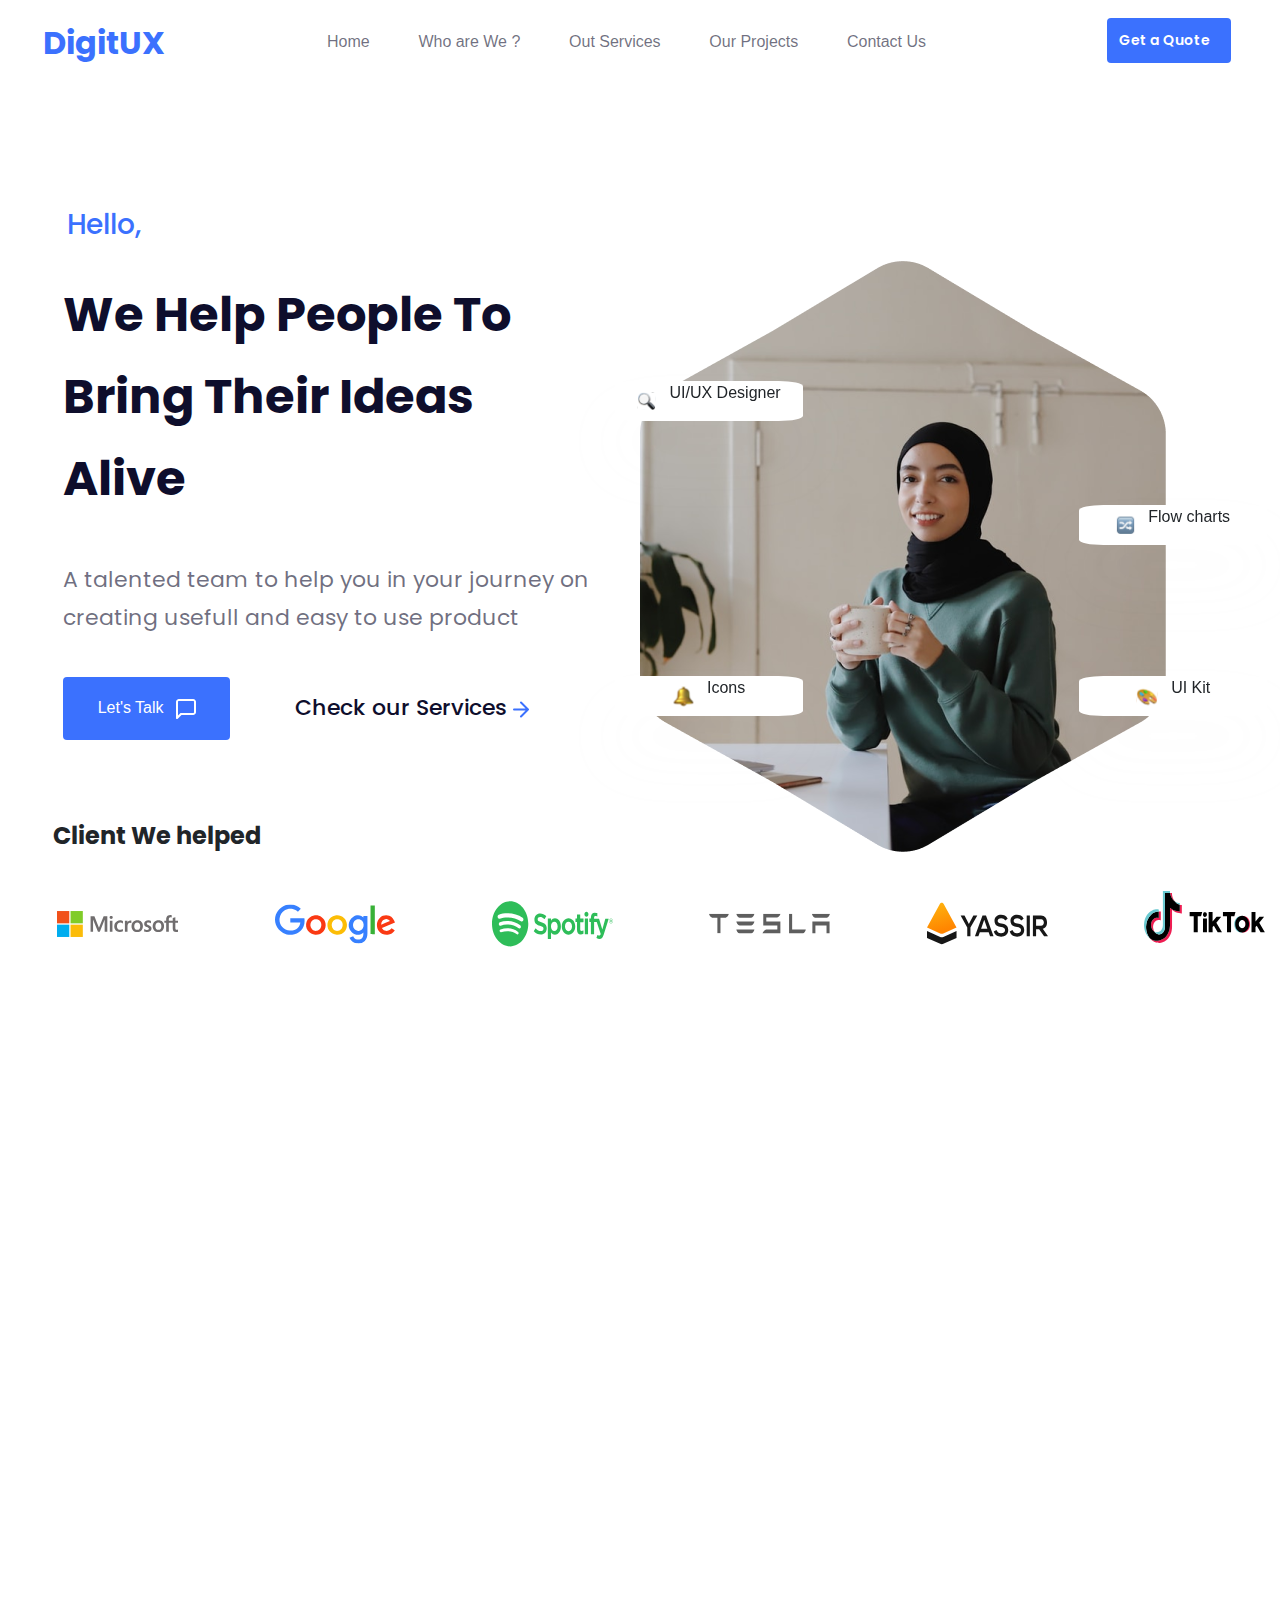
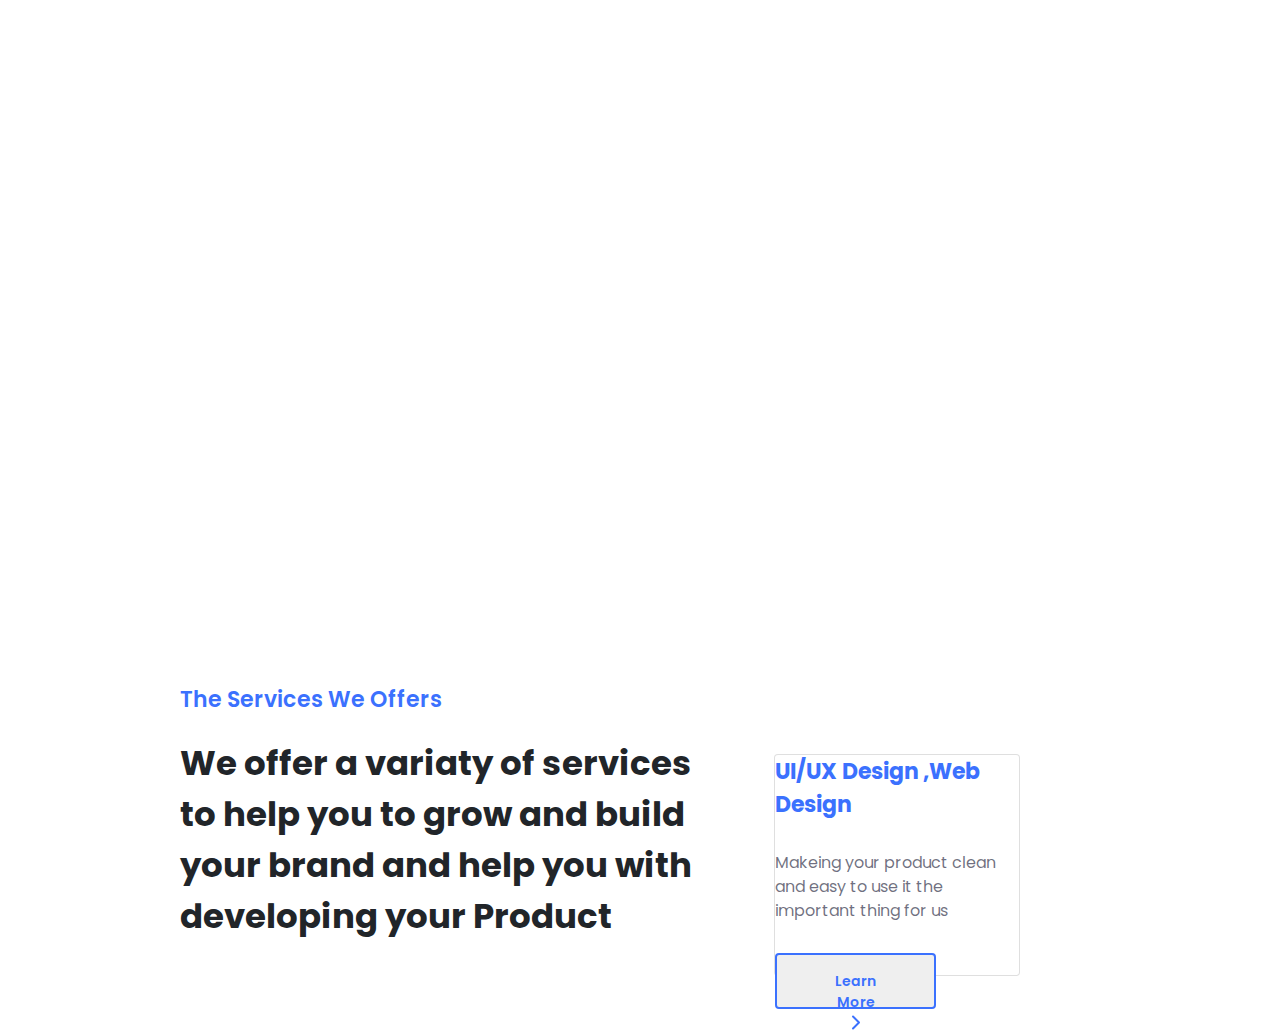
==== index.html @ a0897f14 "resposive" ====
<!DOCTYPE html>
<html lang="en">
<head>
    <meta charset="UTF-8">
    <meta http-equiv="X-UA-Compatible" content="IE=edge">
    <meta name="viewport" content="width=device-width, initial-scale=1.0">
    <title>Document</title>
    <link rel="preconnect" href="https://fonts.googleapis.com">
    <link rel="preconnect" href="https://fonts.gstatic.com" crossorigin>
    <link rel="preconnect" href="https://fonts.googleapis.com">
    <link rel="preconnect" href="https://fonts.gstatic.com" crossorigin>
    <link href="https://fonts.googleapis.com/css2?family=Poppins:ital,wght@0,100;0,300;0,400;1,400&display=swap" rel="stylesheet">
    <link rel="stylesheet" href="css/style.css"> 
    <link rel="stylesheet" href="https://cdn.jsdelivr.net/npm/bootstrap@4.3.1/dist/css/bootstrap.min.css" integrity="sha384-ggOyR0iXCbMQv3Xipma34MD+dH/1fQ784/j6cY/iJTQUOhcWr7x9JvoRxT2MZw1T" crossorigin="anonymous">
</head>
<body>
    <div class="container-fluid">
        <!-- Navigation -->
        <div class="navbar">
                <a class="Logo" href="index.html">DigitUX</a> 
                <ul class="nav-list " >
                            <li class="item"><a href="#">Home</a> </li>
                            <li class="item"><a href="#">Who are We ?</a></li>
                            <li class="item"><a href="#">Out Services</a></li>
                            <li class="item"><a href="#">Our Projects</a></li>
                            <li class="item"><a href="#">Contact Us</a></li>
                </ul>
                <button class="X-button">Get a Quote</button>
        </div>
            <!-- End Of Navigation -->
        <div class="hero ">
                <!-- <div class="group1">
                    
                </div> -->
                <div class="hello"><h3 >Hello,</h3> </div>
                
                <p class="wehelp">We Help People To<br> Bring Their Ideas<br> Alive </p>
                <p class="atalented">A talented team to help you in your journey on<br> creating usefull and easy to use product</p>
                 <div class="group1">
                <button class="X-button2">Let's Talk <img class="vector" src="images/Vector.png"></button>
  
                 <h3 >Check our Services <img class="vector2" src="images/Vector (1).svg"></h3>

                    </div>
               
                <div class="group2">
                    <img class="unsplash" src="images/unsplash_BWMxkGvbd_Y.png">
                    <div class="box1">
                      <img src="images/Vector1.svg"><p>UI/UX Designer</p>  
                    </div>
                    <div class="box2">
                        <img src="images/Vector2.svg"><p>Flow charts</p>  
                      </div>
                      <div class="box3">
                        <img src="images/Vector3.svg"><p>UI Kit</p>  
                      </div>
                      <div class="box4">
                        <img src="images/Vector4.svg"><p>Icons</p>  
                      </div>
                    <!-- <img class="star1" src="images/Star 1.png"> -->
                </div>
                    
        </div>
        <!-- end of hero -->

        <!-- Client section -->
        <div class="client">
            <p >Client We helped</p>
            <div class="group212">
                <img class="clientitems" src="images/microsoft 1.svg">
                <img class="clientitems" src="images/google-2015 1.svg">

                <img class="clientitems" src="images/Vectorspotify.svg">

                <img class="clientitems" src="images/tesla-9 1.svg">

                <img class="clientitems" src="images/Group 3yassir.svg">

                <img class="clientitems" src="images/Group 7Ticktok.svg">
            </div>
        </div>
        <!-- end of hero -->

        <!-- Our services -->
        <div class="ourservices col-xl-10">
            <p class="TheServices">The Services We Offers</p>
            <p class="weoffer">We offer a variaty of services<br> to help you to grow and build<br> your brand and help you with<br> developing your Product</p>
            <div class="card">
                <p class="para1">UI/UX Design ,Web<br> Design</p>
                <p class="para2">Makeing your product clean <br>and easy to use it the <br>important thing for us</p>
                <button><label>Learn More </label><img src="images/feather_chevron-right.svg"></button>
            </div>
        </div>
        <div class="ourteam">
     <!-- Our services -->


        </div>
        <div class="ourworks">


        </div>
        <div class="testmonail">


        </div>
        <div class="footer">

        </div>
    </div>

    <script src="https://code.jquery.com/jquery-3.3.1.slim.min.js" integrity="sha384-q8i/X+965DzO0rT7abK41JStQIAqVgRVzpbzo5smXKp4YfRvH+8abtTE1Pi6jizo" crossorigin="anonymous"></script>
    <script src="https://cdn.jsdelivr.net/npm/popper.js@1.14.7/dist/umd/popper.min.js" integrity="sha384-UO2eT0CpHqdSJQ6hJty5KVphtPhzWj9WO1clHTMGa3JDZwrnQq4sF86dIHNDz0W1" crossorigin="anonymous"></script>
    <script src="https://cdn.jsdelivr.net/npm/bootstrap@4.3.1/dist/js/bootstrap.min.js" integrity="sha384-JjSmVgyd0p3pXB1rRibZUAYoIIy6OrQ6VrjIEaFf/nJGzIxFDsf4x0xIM+B07jRM" crossorigin="anonymous"></script>
    
</body>
</html>
---- css/style.css ----
body
{
    margin: 0;
    padding: 0;
    box-sizing: border-box;
}
.container{

    width: 100%;
    height: 50%;
    background: #FFFFFF;
    font-family: 'Poppins';
}
.navbar{
            width: 100%;
            height: 20%;
            padding-top: 0.063rem;
        }
        .Logo{
            padding-left: 1%;
            padding-top: 0.1em;
            font-family: 'Poppins';
            font-style: normal;
            font-weight: bold;
            font-size: 2em;
            text-decoration: none;
            color: #3B71FE;
        }
        .nav-list{
            display: flex;
            flex-direction: row;
            align-items: flex-start;
            padding-top: 1.1em;
            gap: 6%;
            position: absolute;
            left: 17em;
            right: 7.9em;
            
        }
        .item{
    
            list-style: none;
           
        }
        .item a{
            text-decoration: none;
            color: rgba(14, 14, 44, 0.6);
        }
        .X-button{
           
           margin-right: 1.5%;
           margin-top: .8%;
            margin-bottom: 1%;
            padding: 1%;
            padding-right: 1.7%;
          
            background: #3B71FE;
            border-radius: 4px;
            border: 0px solid;
            


            font-family: 'Poppins';
            font-style: normal;
            font-weight: 600;
            font-size: 14px;
            
            cursor: pointer;

            color: #FFFFFF;

        }
        /* navigation end */
        /* Hero section */
         .hero{
           width: 100%;
           margin-top: 10%;
           padding-left: 1.9%;
       
        } 
            .hello{
                padding-left: 2.3%;
                font-family: 'Poppins';
                font-style: normal;
                font-weight: 700;
                font-size: 1.3%;
                line-height: 171.5%;
                color: #3B71FE;
            }
            
             .wehelp{
                width: 50%;
                padding-top: 2%;
                padding-left: 2%; ;
                font-family: 'Poppins';
                font-style: normal;
                font-weight: 700;
                font-size: 48px;
                line-height: 82px;
                color: #0E0E2C;
            }
            .atalented
            {
                 padding: 2%;
                font-family: 'Poppins';
                font-style: normal;
                font-weight: 400;
                font-size: 22px;
                line-height: 171.5%;
                /* or 38px */
                 color: rgba(14, 14, 44, 0.6);
            } 
            
            
            .group1{
                display: flex;
                justify-content: space-between;
                gap: 3%;
                width: 40%;
            }
            .X-button2{

                /* display: flex;
                flex-direction: row;
                align-items: center; */
                padding: 4% 4% ;
                margin-left: 5%;
                gap: 10px;
                width: 34%;
              

                
                background: #3B71FE;
                border-radius: 4px;
                border-color:  #3B71FE;
                color: #FFFFFF;
                border: 0px solid;
                cursor: pointer;
            }
            .vector{
               padding-left: 6%;  
            }
        
            
            .group1 h3{
                padding-top: 3%;
                font-family: 'Poppins';
                font-style: normal;
                font-weight: 500;
                font-size: 22px;
                line-height: 33px;

                color: #0E0E2C;

            }
            .vector2{
                
               
            }
            .group2{
                position: absolute;
                left: 50%;
                top: 29%;
                right: 1%;
                 

            }
            .box1{
                position: absolute;
                display: flex;
                justify-content: center;
                align-items: center;
                top: 20.3%;
                width: 30%;
                gap: 7%;
                margin-left: -4%;
               
                background: #FFFFFF;
                border-radius: 13%;
                filter: drop-shadow(0px 40px 30px rgba(234, 234, 241, 0.04));
            }
            .box2{
                position: absolute;
                display: flex;
                justify-content: center;
                align-items: center;
                top: 41.3%;
                left: 70%;
                width: 30%;
                gap: 7%;
              
               
                background: #FFFFFF;
                border-radius: 13%;
                filter: drop-shadow(0px 40px 30px rgba(234, 234, 241, 0.04));
            }
            .box3{
                position: absolute;
                display: flex;
                justify-content: center;
                align-items: center;
                top: 70.3%;
                left: 70%;
                width: 30%;
                gap: 7%;
                
               
                background: #FFFFFF;
                border-radius: 13%;
                filter: drop-shadow(0px 40px 30px rgba(234, 234, 241, 0.04));
            }
            .box4{
                position: absolute;
                display: flex;
                justify-content: center;
                align-items: center;
                top: 70.3%;
                width: 30%;
                gap: 7%;
                margin-left: -4%;
               
                background: #FFFFFF;
                border-radius: 13%;
                filter: drop-shadow(0px 40px 30px rgba(234, 234, 241, 0.04));
            }
            
            
            .unsplash{
            
            }
            .star1{
                position: absolute;
                width: 525.79px;
                height: 607.13px;
                left: 735.16px;
                top: 144px;

                /* main */

                background: #3B71FE;
                border-radius: 50px;
            }
        
        
            /* client */
          
            .client{
             
                margin-top: 6%;
                margin-left:3% ;
                font-family: 'Poppins';
                font-style: normal;
                font-weight: 700;
                font-size: 24px;
                line-height: 171.5%;
            }
            .group212{
                padding-top: 1.6%;
                padding-left: .4%;
               
                display: flex;
                gap:6px;
                justify-content: space-between;
            }
            .clientitems{
               width: 10%;
            }
            /* .ourservices{
                position: absolute;
                width: 1110px;
                height: 592px;
                left: 165px;
                top: 1323.51px;
            } */
            .TheServices{
                position: absolute;
                width: 350px;
                height: 38px;
                left: 165px;
                top: 1323.51px;

                font-family: 'Poppins';
                font-style: normal;
                font-weight: 600;
                font-size: 22px;
                line-height: 171.5%;
                color: #3B71FE;
            }
            .weoffer{
                position: absolute;
                width: 540px;
                height: 204px;
                left: 165px;
                top: 1380.51px;

                font-family: 'Poppins';
                font-style: normal;
                font-weight: 700;
                font-size: 34px;
                line-height: 51px;
            }
            .card{
                display: flex;
                flex-direction: column;
                align-items: flex-start;
                padding: 0px;
                gap: 14px;
                position: absolute;
                width: 246px;
                height: 222px;
                left: 744px;
                top: 1396.51px;
            }
            .para1{
                width: 240px;
                height: 66px;

                font-family: 'Poppins';
                font-style: normal;
                font-weight: 700;
                font-size: 22px;
                line-height: 33px;

                color: #3B71FE;
            }
            .para2{
                width: 246px;
                height: 72px;

                font-family: 'Poppins';
                font-style: normal;
                font-weight: 400;
                font-size: 16px;
                line-height: 24px;

                color: rgba(14, 14, 44, 0.6);
            }
            .card button{
                box-sizing: border-box;


                display: flex;
                flex-direction: column;
                align-items: center;
                padding: 16px 24px;
                gap: 10px;

                width: 161px;
                height: 56px;

                /* main */

                border: 2px solid #3B71FE;
                border-radius: 4px;

            }
            .card button label{
                width: 79px;
                height: 21px;

                font-family: 'Poppins';
                font-style: normal;
                font-weight: 600;
                font-size: 14px;
                line-height: 21px;


                color: #3B71FE;
            }
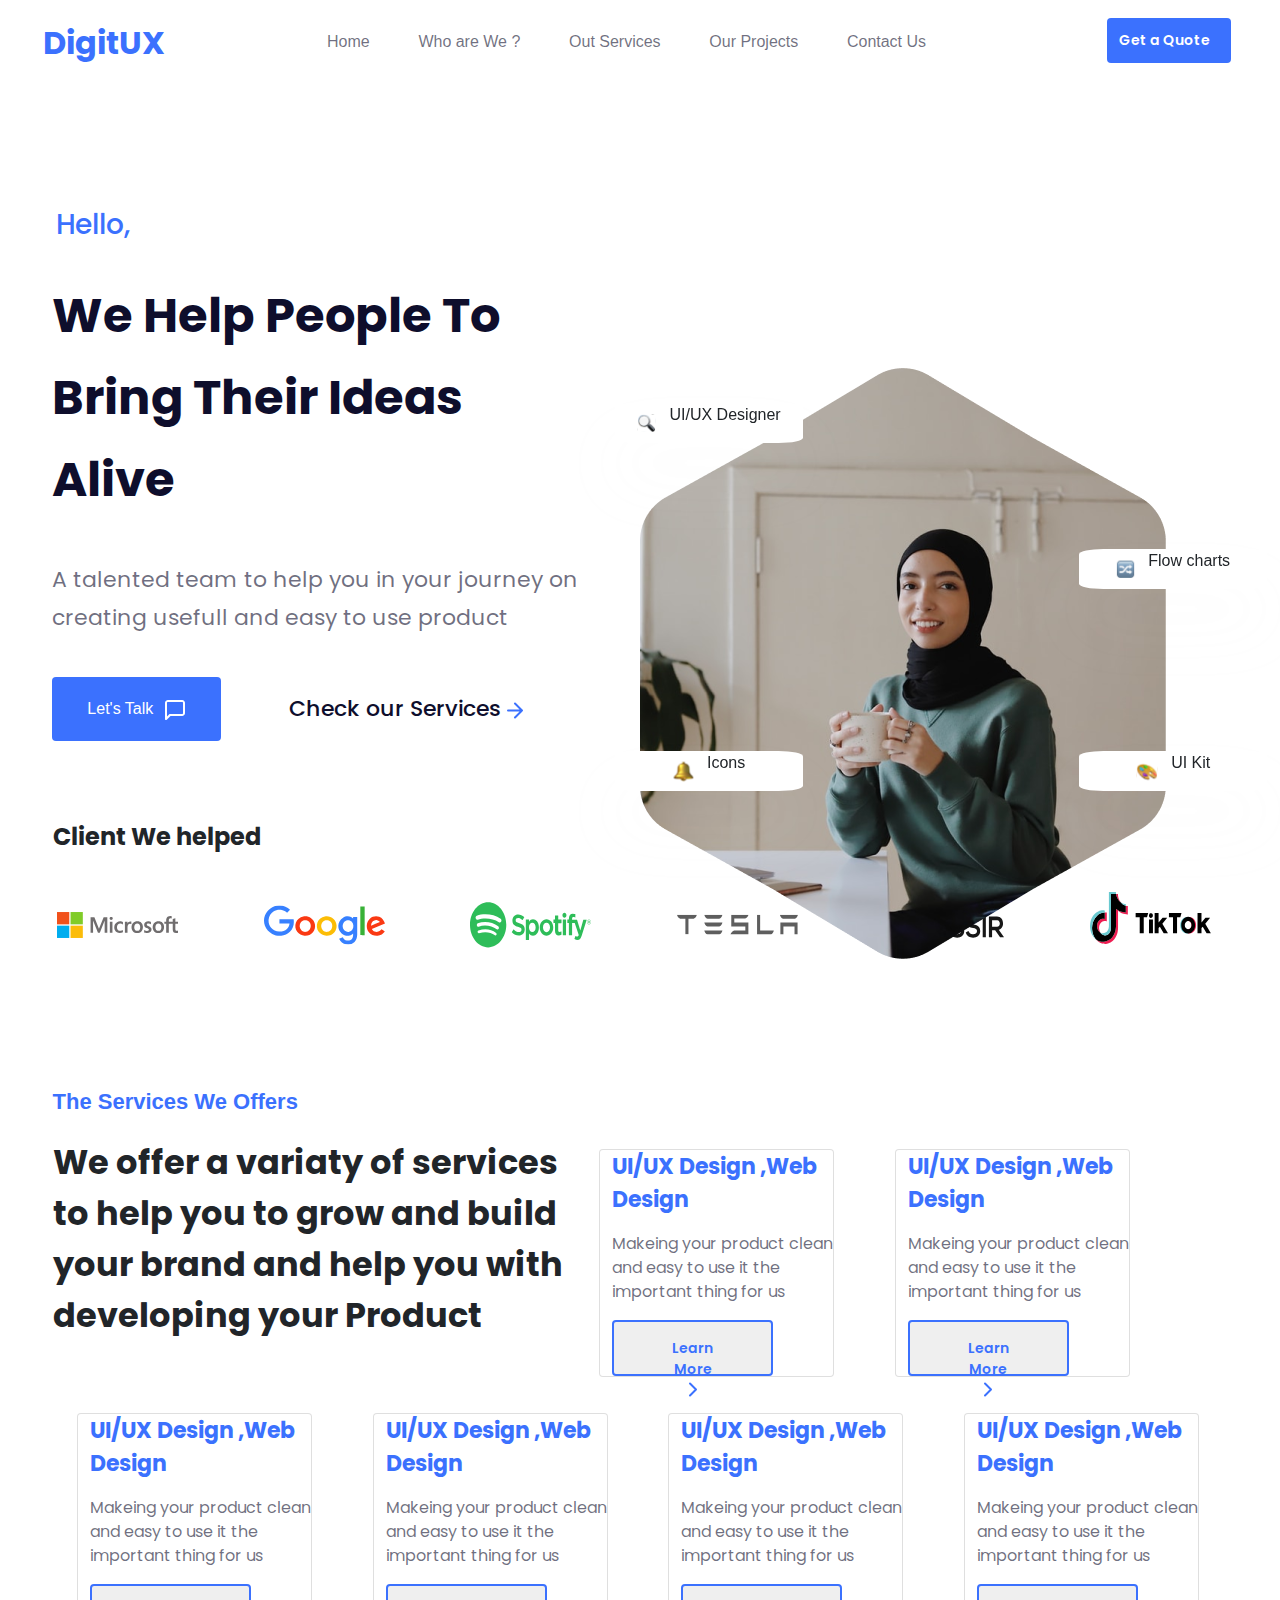
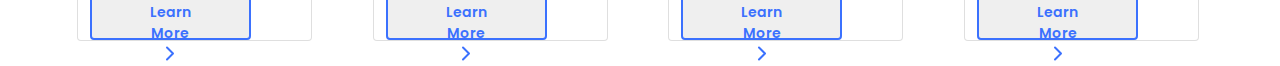
==== commit d9e6eefc: "eere" ====
--- a/index.html
+++ b/index.html
@@ -82,17 +82,49 @@
         <!-- end of hero -->
 
         <!-- Our services -->
-        <div class="ourservices col-xl-10">
+        <div class="ourservices">
             <p class="TheServices">The Services We Offers</p>
-            <p class="weoffer">We offer a variaty of services<br> to help you to grow and build<br> your brand and help you with<br> developing your Product</p>
-            <div class="card">
-                <p class="para1">UI/UX Design ,Web<br> Design</p>
-                <p class="para2">Makeing your product clean <br>and easy to use it the <br>important thing for us</p>
-                <button><label>Learn More </label><img src="images/feather_chevron-right.svg"></button>
+            <div class="serviceflex">
+                <p class="weoffer">We offer a variaty of services<br> to help you to grow and build<br> your brand and help you with<br> developing your Product</p>
+                <div class="card">
+                    <p class="para1">UI/UX Design ,Web<br> Design</p>
+                    <p class="para2">Makeing your product clean <br>and easy to use it the <br>important thing for us</p>
+                    <button><label>Learn More </label><img src="images/feather_chevron-right.svg"></button>
+                </div>
+                <div class="card">
+                    <p class="para1">UI/UX Design ,Web<br> Design</p>
+                    <p class="para2">Makeing your product clean <br>and easy to use it the <br>important thing for us</p>
+                    <button><label>Learn More </label><img src="images/feather_chevron-right.svg"></button>
+                </div>
+                <div class="card">
+                    <p class="para1">UI/UX Design ,Web<br> Design</p>
+                    <p class="para2">Makeing your product clean <br>and easy to use it the <br>important thing for us</p>
+                    <button><label>Learn More </label><img src="images/feather_chevron-right.svg"></button>
+                </div>
+                <div class="card">
+                    <p class="para1">UI/UX Design ,Web<br> Design</p>
+                    <p class="para2">Makeing your product clean <br>and easy to use it the <br>important thing for us</p>
+                    <button><label>Learn More </label><img src="images/feather_chevron-right.svg"></button>
+                </div>
+                <div class="card">
+                    <p class="para1">UI/UX Design ,Web<br> Design</p>
+                    <p class="para2">Makeing your product clean <br>and easy to use it the <br>important thing for us</p>
+                    <button><label>Learn More </label><img src="images/feather_chevron-right.svg"></button>
+                </div>
+                <div class="card">
+                    <p class="para1">UI/UX Design ,Web<br> Design</p>
+                    <p class="para2">Makeing your product clean <br>and easy to use it the <br>important thing for us</p>
+                    <button><label>Learn More </label><img src="images/feather_chevron-right.svg"></button>
+                </div>
             </div>
         </div>
+
+
+        <!-- Our services -->
+
+
         <div class="ourteam">
-     <!-- Our services -->
+     
 
 
         </div>
--- a/css/style.css
+++ b/css/style.css
@@ -75,7 +75,7 @@
          .hero{
            width: 100%;
            margin-top: 10%;
-           padding-left: 1.9%;
+           padding-left: 1%;
        
         } 
             .hello{
@@ -86,6 +86,7 @@
                 font-size: 1.3%;
                 line-height: 171.5%;
                 color: #3B71FE;
+                font-weight: 700;
             }
             
              .wehelp{
@@ -140,7 +141,6 @@
             .vector{
                padding-left: 6%;  
             }
-        
             
             .group1 h3{
                 padding-top: 3%;
@@ -161,8 +161,7 @@
                 position: absolute;
                 left: 50%;
                 top: 29%;
-                right: 1%;
-                 
+                right: 1%; 
 
             }
             .box1{
@@ -188,7 +187,6 @@
                 left: 70%;
                 width: 30%;
                 gap: 7%;
-              
                
                 background: #FFFFFF;
                 border-radius: 13%;
@@ -226,6 +224,8 @@
             
             
             .unsplash{
+                padding-top: 17%;
+             
             
             }
             .star1{
@@ -259,73 +259,59 @@
                 padding-left: .4%;
                
                 display: flex;
-                gap:6px;
-                justify-content: space-between;
+                
+                flex-wrap: wrap;
+                gap: 7.1%;
             }
             .clientitems{
                width: 10%;
             }
-            /* .ourservices{
-                position: absolute;
-                width: 1110px;
-                height: 592px;
-                left: 165px;
-                top: 1323.51px;
-            } */
-            .TheServices{
-                position: absolute;
-                width: 350px;
-                height: 38px;
-                left: 165px;
-                top: 1323.51px;
-
-                font-family: 'Poppins';
+
+            /* Services */
+
+            .ourservices{
+                padding-left: 3%;
+                padding-top: 10%;
+                
+            }
+            .TheServices
+            {
                 font-style: normal;
                 font-weight: 600;
                 font-size: 22px;
                 line-height: 171.5%;
                 color: #3B71FE;
             }
+            .serviceflex{
+                display: flex;
+                flex-wrap: wrap;
+                flex-direction: row;
+                gap: 1%;
+                justify-content:flex-start;
+            }
             .weoffer{
-                position: absolute;
-                width: 540px;
-                height: 204px;
-                left: 165px;
-                top: 1380.51px;
-
-                font-family: 'Poppins';
-                font-style: normal;
-                font-weight: 700;
-                font-size: 34px;
+                font-family: 'Poppins';
+                font-style: normal;
+                font-weight: 700;
+                font-size: 2.1rem;
                 line-height: 51px;
             }
             .card{
-                display: flex;
-                flex-direction: column;
-                align-items: flex-start;
-                padding: 0px;
-                gap: 14px;
-                position: absolute;
-                width: 246px;
-                height: 222px;
-                left: 744px;
-                top: 1396.51px;
+                margin: 1% 2% 2% 2%;
+                padding-left: 1%;
             }
             .para1{
-                width: 240px;
-                height: 66px;
-
+                width: 100%;
                 font-family: 'Poppins';
                 font-style: normal;
                 font-weight: 700;
                 font-size: 22px;
                 line-height: 33px;
-
                 color: #3B71FE;
             }
             .para2{
-                width: 246px;
-                height: 72px;
+                width: 100%;
+              
 
                 font-family: 'Poppins';
                 font-style: normal;
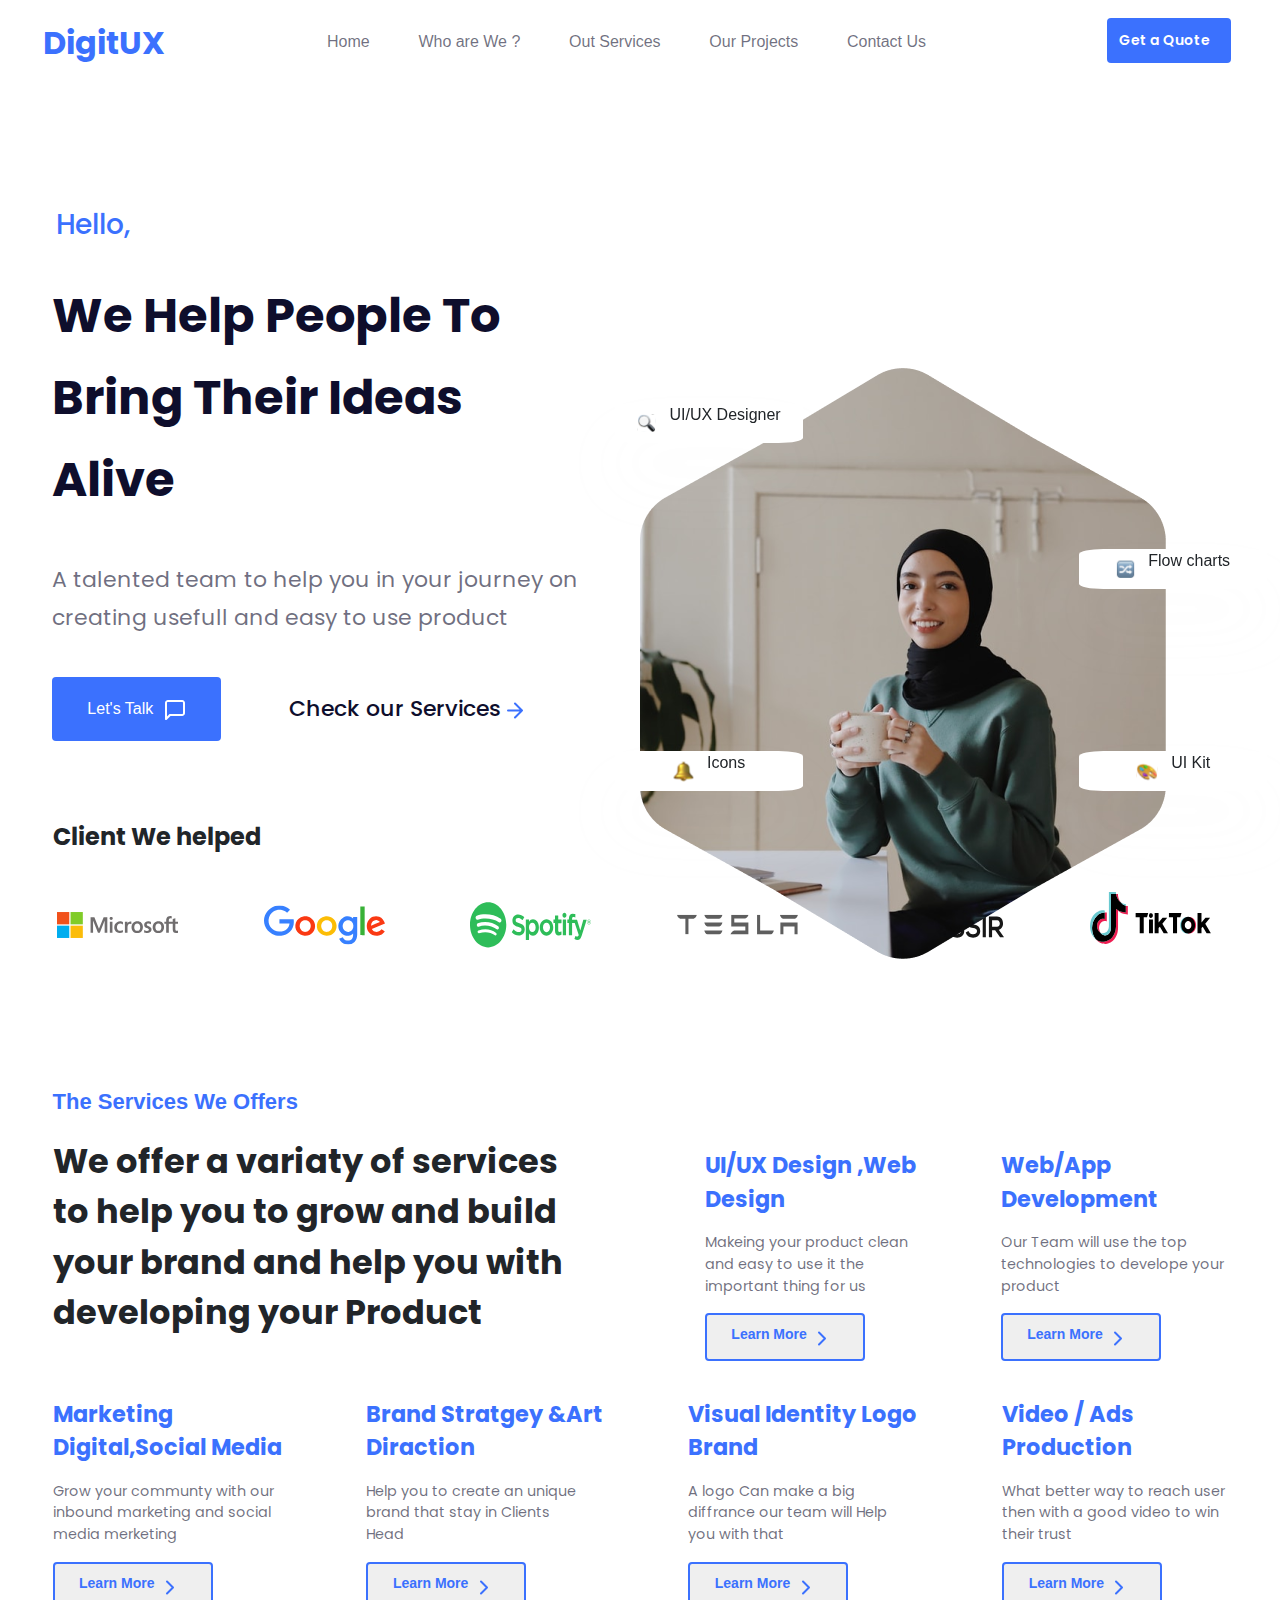
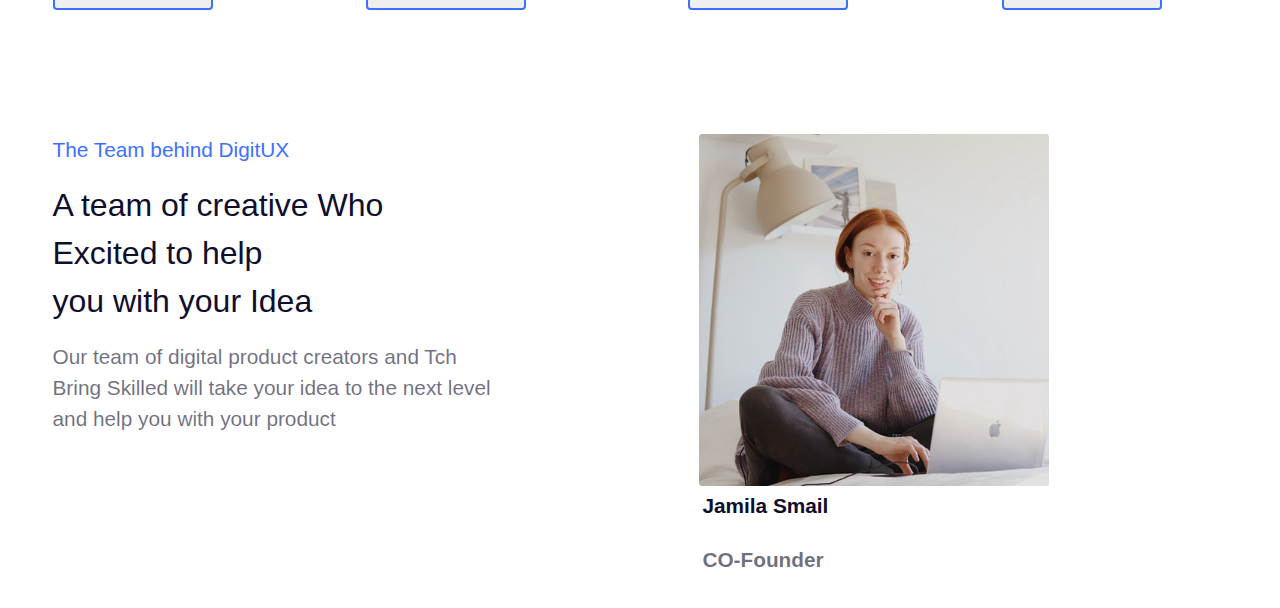
==== commit 53ef971e: "modification" ====
--- a/index.html
+++ b/index.html
@@ -84,50 +84,60 @@
         <!-- Our services -->
         <div class="ourservices">
             <p class="TheServices">The Services We Offers</p>
+           
             <div class="serviceflex">
                 <p class="weoffer">We offer a variaty of services<br> to help you to grow and build<br> your brand and help you with<br> developing your Product</p>
-                <div class="card">
+                <div class="card border-0">
                     <p class="para1">UI/UX Design ,Web<br> Design</p>
                     <p class="para2">Makeing your product clean <br>and easy to use it the <br>important thing for us</p>
                     <button><label>Learn More </label><img src="images/feather_chevron-right.svg"></button>
                 </div>
-                <div class="card">
-                    <p class="para1">UI/UX Design ,Web<br> Design</p>
-                    <p class="para2">Makeing your product clean <br>and easy to use it the <br>important thing for us</p>
+                <div class="card border-0">
+                    <p class="para1">Web/App <br>Development</p>
+                    <p class="para2">Our Team will use the top  <br>technologies to develope your<br> product</p>
                     <button><label>Learn More </label><img src="images/feather_chevron-right.svg"></button>
                 </div>
-                <div class="card">
-                    <p class="para1">UI/UX Design ,Web<br> Design</p>
-                    <p class="para2">Makeing your product clean <br>and easy to use it the <br>important thing for us</p>
+                <div class="card border-0">
+                    <p class="para1">Marketing <br>Digital,Social Media </p>
+                    <p class="para2">Grow your communty with our<br> inbound marketing and social <br>media merketing</p>
                     <button><label>Learn More </label><img src="images/feather_chevron-right.svg"></button>
                 </div>
-                <div class="card">
-                    <p class="para1">UI/UX Design ,Web<br> Design</p>
-                    <p class="para2">Makeing your product clean <br>and easy to use it the <br>important thing for us</p>
+                <div class="card border-0">
+                    <p class="para1">Brand Stratgey &Art <br>Diraction</p>
+                    <p class="para2">Help you to create an unique <br>brand that stay in Clients <br>Head</p>
                     <button><label>Learn More </label><img src="images/feather_chevron-right.svg"></button>
                 </div>
-                <div class="card">
-                    <p class="para1">UI/UX Design ,Web<br> Design</p>
-                    <p class="para2">Makeing your product clean <br>and easy to use it the <br>important thing for us</p>
+                <div class="card border-0">
+                    <p class="para1">Visual Identity Logo <br>Brand</p>
+                    <p class="para2">A logo Can make a big <br>diffrance our team will Help <br>you with that</p>
                     <button><label>Learn More </label><img src="images/feather_chevron-right.svg"></button>
                 </div>
-                <div class="card">
-                    <p class="para1">UI/UX Design ,Web<br> Design</p>
-                    <p class="para2">Makeing your product clean <br>and easy to use it the <br>important thing for us</p>
+                
+                <div class="card border-0">
+                    <p class="para1">Video / Ads <br>Production</p>
+                    <p class="para2">What better way to reach user <br>then with a good video to win <br>their trust</p>
                     <button><label>Learn More </label><img src="images/feather_chevron-right.svg"></button>
                 </div>
             </div>
         </div>
 
-
         <!-- Our services -->
 
+        <!-- our team -->
+        <div class="ourteam">
+            <div>
+                <p>The Team behind DigitUX</p>
+                <p>A team of creative Who <br>Excited to help <br>you with your Idea</p>
+                <p>Our team of digital product creators and Tch <br>Bring Skilled will take your idea to the next level <br>and help you with your product</p>
+            </div>
+            <div><img src="images/Rectangle 14teambegind.svg">
+                    <p>Jamila Smail</p>
+                    <p>CO-Founder</p>
+            </div>
 
-        <div class="ourteam">
-     
-
-
+            </div>
         </div>
+        <!-- our team end -->
         <div class="ourworks">
 
 
--- a/css/style.css
+++ b/css/style.css
@@ -241,7 +241,6 @@
                 border-radius: 50px;
             }
         
-        
             /* client */
           
             .client{
@@ -286,27 +285,27 @@
                 display: flex;
                 flex-wrap: wrap;
                 flex-direction: row;
-                gap: 1%;
+                gap: 5%;
                 justify-content:flex-start;
+               
             }
             .weoffer{
                 font-family: 'Poppins';
                 font-style: normal;
                 font-weight: 700;
                 font-size: 2.1rem;
-                line-height: 51px;
+                width: 48.8%;
             }
             .card{
-                margin: 1% 2% 2% 2%;
-                padding-left: 1%;
+                margin: 1% 2% 2% 0%;
+                /* padding-left :1%; */
             }
             .para1{
                 width: 100%;
                 font-family: 'Poppins';
                 font-style: normal;
                 font-weight: 700;
-                font-size: 22px;
-                line-height: 33px;
+                font-size: 1.4rem;
                 color: #3B71FE;
             }
             .para2{
@@ -316,25 +315,23 @@
                 font-family: 'Poppins';
                 font-style: normal;
                 font-weight: 400;
-                font-size: 16px;
-                line-height: 24px;
+                font-size: .9rem;
+              
 
                 color: rgba(14, 14, 44, 0.6);
             }
             .card button{
                 box-sizing: border-box;
-
-
-                display: flex;
-                flex-direction: column;
-                align-items: center;
-                padding: 16px 24px;
-                gap: 10px;
-
-                width: 161px;
-                height: 56px;
-
-                /* main */
+                display: flex;
+                flex-direction: row;
+                justify-content: center;
+                align-items: center;
+                padding-top: 2%;
+                padding-left: 0%;
+                gap: 1%;
+
+                width: 10rem;
+                height: 3rem;
 
                 border: 2px solid #3B71FE;
                 border-radius: 4px;
@@ -344,7 +341,7 @@
                 width: 79px;
                 height: 21px;
 
-                font-family: 'Poppins';
+               
                 font-style: normal;
                 font-weight: 600;
                 font-size: 14px;
@@ -352,4 +349,36 @@
 
 
                 color: #3B71FE;
-            }+            }
+            /* Our team */
+            .ourteam{
+                margin: 1%;
+                padding-left: 2%;
+                margin-top: 8%;
+                width: 100%;
+                gap: 17%;
+                display: flex;
+            }
+            .ourteam div :nth-child(1){
+                color: #3B71FE;
+                font-size: 1.3rem;
+                font-style:normal;
+            }
+            .ourteam div :nth-child(2)
+            {
+                color: #0E0E2C;
+                font-size: 2rem;
+                font-style: normal;
+            }
+            .ourteam div :nth-child(3)
+            {
+                color: rgba(14, 14, 44, 0.6);
+                font-size: 1.3rem;
+                font-style: normal;
+            }
+            .ourteam :nth-child(2) p{
+                padding: 1%;
+                font-weight: 700;
+                font-size: 1.3rem;
+            }
+            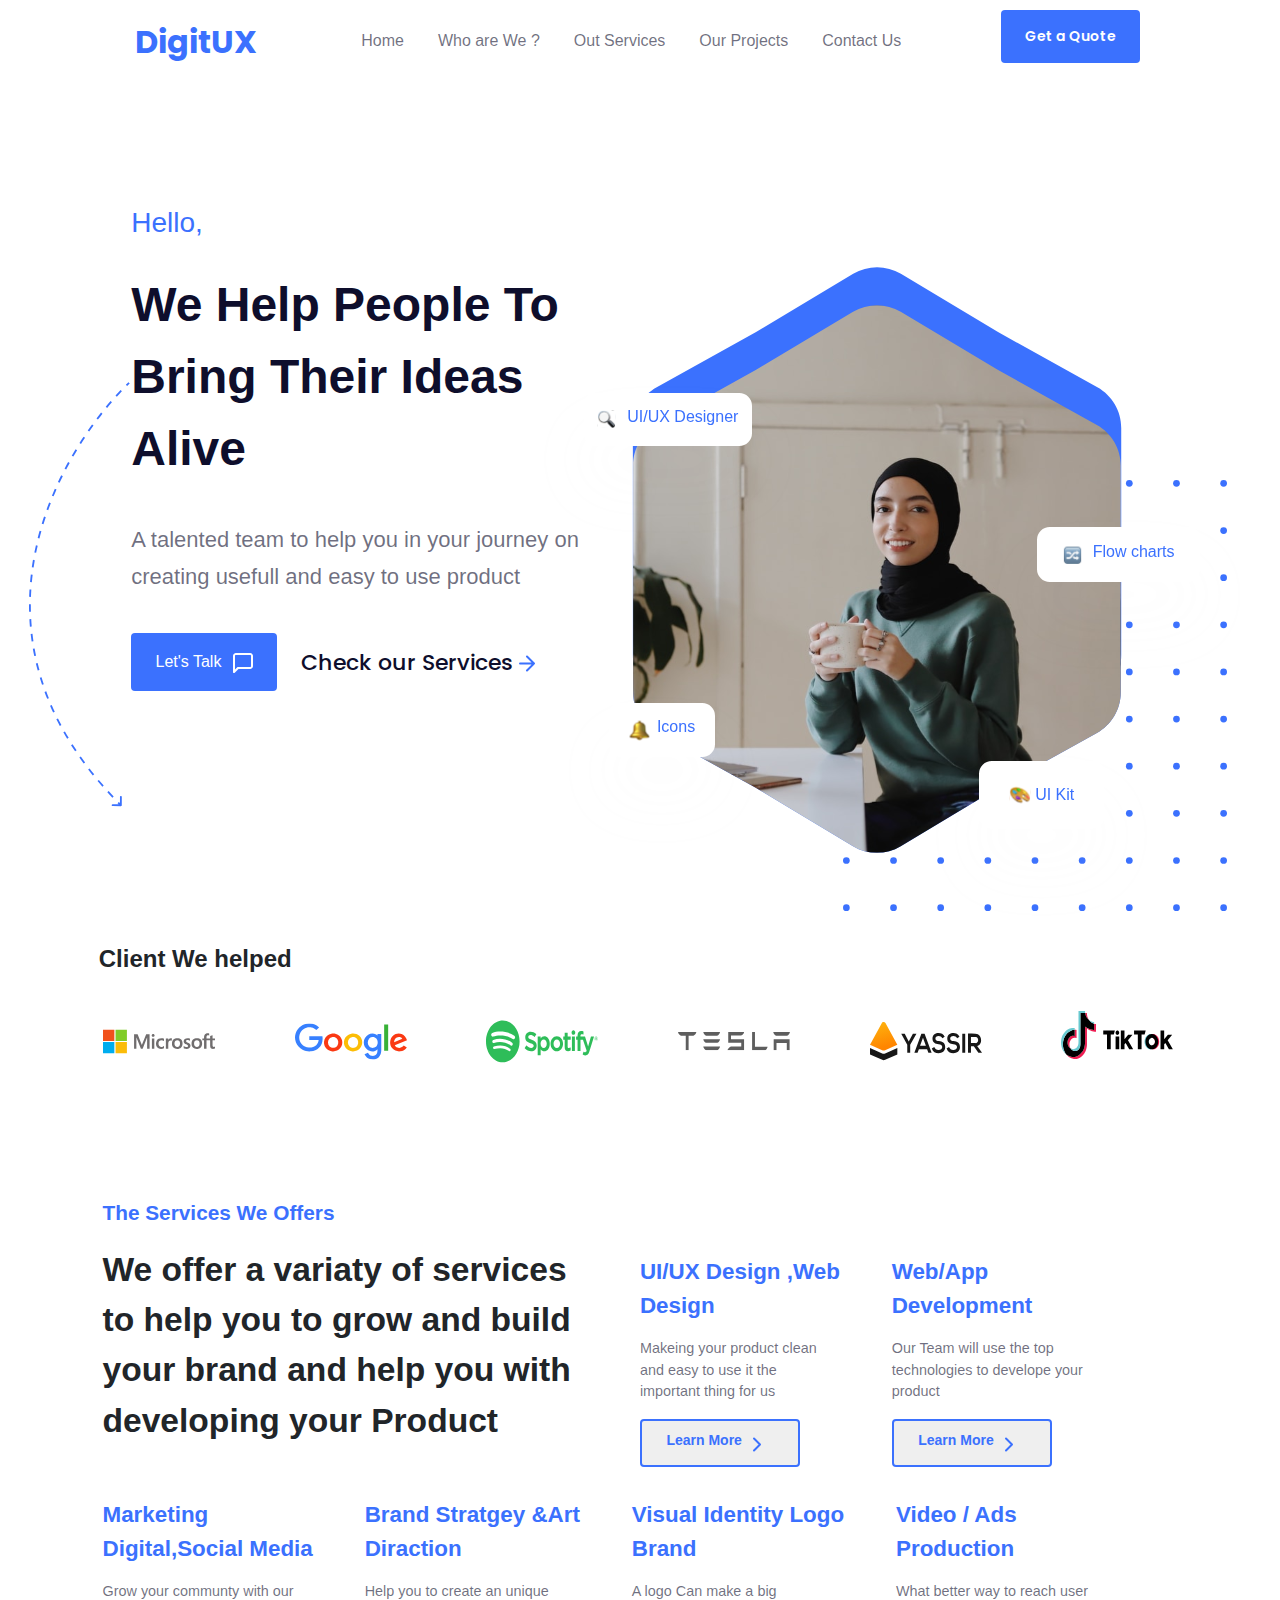
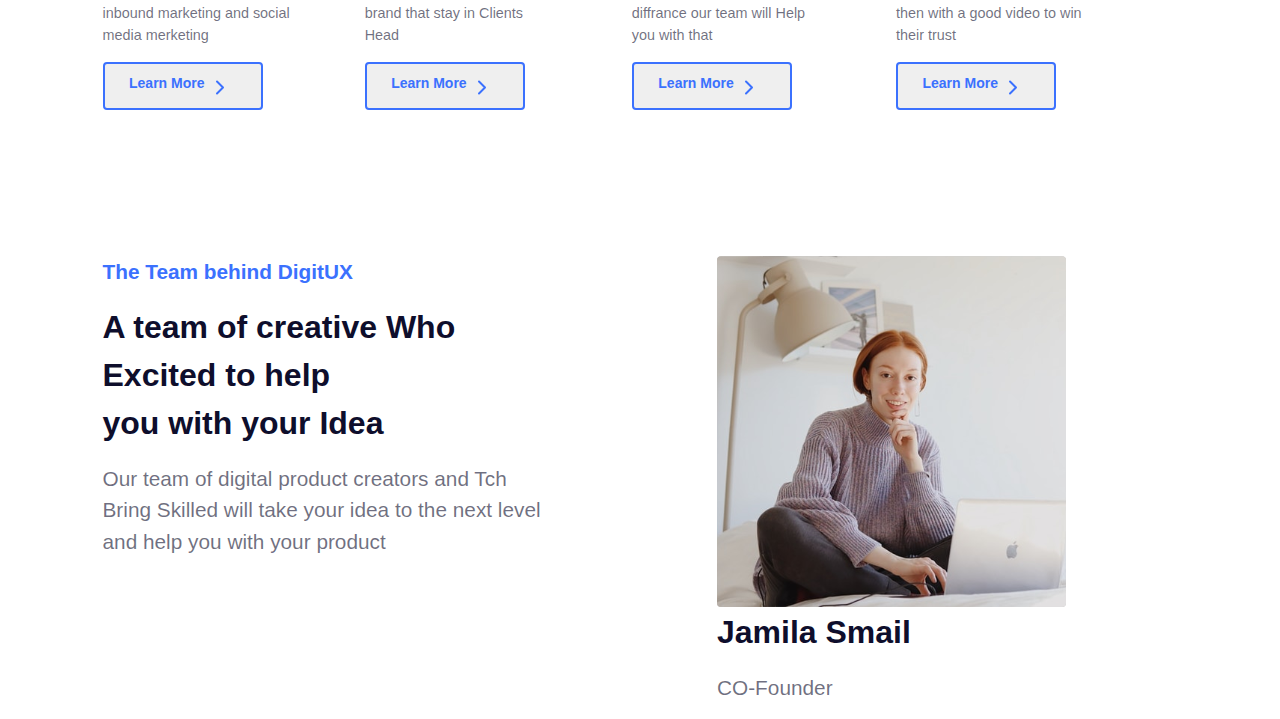
==== commit 4c3fb2f5: "Update services" ====
--- a/index.html
+++ b/index.html
@@ -15,6 +15,8 @@
 </head>
 <body>
     <div class="container-fluid">
+
+       
         <!-- Navigation -->
         <div class="navbar">
                 <a class="Logo" href="index.html">DigitUX</a> 
@@ -28,39 +30,49 @@
                 <button class="X-button">Get a Quote</button>
         </div>
             <!-- End Of Navigation -->
-        <div class="hero ">
+        <div class="hero">
                 <!-- <div class="group1">
                     
                 </div> -->
                 <div class="hello"><h3 >Hello,</h3> </div>
+                <img class="arrow" src="images/Vector 1arrowside.svg">
                 
                 <p class="wehelp">We Help People To<br> Bring Their Ideas<br> Alive </p>
                 <p class="atalented">A talented team to help you in your journey on<br> creating usefull and easy to use product</p>
+                
                  <div class="group1">
-                <button class="X-button2">Let's Talk <img class="vector" src="images/Vector.png"></button>
+                     <button class="X-button2">Let's Talk <img class="vector" src="images/Vector.png"></button>
   
-                 <h3 >Check our Services <img class="vector2" src="images/Vector (1).svg"></h3>
+                    <h3 >Check our Services <img class="vector2" src="images/Vector (1).svg"></h3>
 
                     </div>
                
                 <div class="group2">
-                    <img class="unsplash" src="images/unsplash_BWMxkGvbd_Y.png">
-                    <div class="box1">
-                      <img src="images/Vector1.svg"><p>UI/UX Designer</p>  
+                    <img class="unsplash" src="images/unsplash_BWMxkGvbd_Y.svg">
+                    <img class="star2" src="images/Star 1background.svg">
+
+                    <img class="titik" src="images/Titik-titik.svg">
+                    <div >
+                        <div class="box1">
+                      
+                         <img src="images/Vector1.svg"><p>UI/UX Designer</p>  
+                        
+                        </div>
+                        <div class="box2">
+                            <img src="images/Vector2.svg"><p>Flow charts</p>  
+                        </div>
+                        <div class="box3">
+                            <img src="images/Vector3.svg"><p>UI Kit</p>  
+                        </div>
+                        <div class="box4">
+                            <img src="images/Vector4.svg"><p>Icons</p>  
+                        </div>
                     </div>
-                    <div class="box2">
-                        <img src="images/Vector2.svg"><p>Flow charts</p>  
-                      </div>
-                      <div class="box3">
-                        <img src="images/Vector3.svg"><p>UI Kit</p>  
-                      </div>
-                      <div class="box4">
-                        <img src="images/Vector4.svg"><p>Icons</p>  
-                      </div>
                     <!-- <img class="star1" src="images/Star 1.png"> -->
                 </div>
                     
         </div>
+       
         <!-- end of hero -->
 
         <!-- Client section -->
@@ -130,7 +142,8 @@
                 <p>A team of creative Who <br>Excited to help <br>you with your Idea</p>
                 <p>Our team of digital product creators and Tch <br>Bring Skilled will take your idea to the next level <br>and help you with your product</p>
             </div>
-            <div><img src="images/Rectangle 14teambegind.svg">
+            <div class="teamphoto">
+                    <img src="images/Rectangle 14teambegind.svg">
                     <p>Jamila Smail</p>
                     <p>CO-Founder</p>
             </div>
--- a/css/style.css
+++ b/css/style.css
@@ -7,13 +7,13 @@
 .container{
 
     width: 100%;
-    height: 50%;
     background: #FFFFFF;
     font-family: 'Poppins';
 }
 .navbar{
-            width: 100%;
+            width: 85%;
             height: 20%;
+            margin-left: 7.5%;
             padding-top: 0.063rem;
         }
         .Logo{
@@ -22,7 +22,7 @@
             font-family: 'Poppins';
             font-style: normal;
             font-weight: bold;
-            font-size: 2em;
+            font-size: 2rem;
             text-decoration: none;
             color: #3B71FE;
         }
@@ -32,9 +32,10 @@
             align-items: flex-start;
             padding-top: 1.1em;
             gap: 6%;
+            font-size: 1rem;
             position: absolute;
-            left: 17em;
-            right: 7.9em;
+            left: 20%;
+            right: 23%;
             
         }
         .item{
@@ -49,10 +50,9 @@
         .X-button{
            
            margin-right: 1.5%;
-           margin-top: .8%;
+           margin-top: .2%;
             margin-bottom: 1%;
-            padding: 1%;
-            padding-right: 1.7%;
+            padding: 1rem 1.5rem;
           
             background: #3B71FE;
             border-radius: 4px;
@@ -63,7 +63,7 @@
             font-family: 'Poppins';
             font-style: normal;
             font-weight: 600;
-            font-size: 14px;
+            font-size: .875rem;
             
             cursor: pointer;
 
@@ -72,47 +72,52 @@
         }
         /* navigation end */
         /* Hero section */
-         .hero{
-           width: 100%;
+    .hero{
+           width: 85%;
            margin-top: 10%;
-           padding-left: 1%;
+           margin-left: 7.6%;
+       
        
         } 
             .hello{
-                padding-left: 2.3%;
-                font-family: 'Poppins';
-                font-style: normal;
-                font-weight: 700;
-                font-size: 1.3%;
-                line-height: 171.5%;
+                padding-left: 2%;
+                
+                font-style: normal;
+                font-weight: 700;
+                font-size: 1.3rem;
+             
                 color: #3B71FE;
-                font-weight: 700;
-            }
-            
+             
+            }
+            .arrow{
+                position: absolute;
+                width: 6.3rem;
+                height: 27rem;
+                left: 2.3%;
+                top: 42%;
+
+
+            }
              .wehelp{
-                width: 50%;
+                
                 padding-top: 2%;
-                padding-left: 2%; ;
-                font-family: 'Poppins';
-                font-style: normal;
-                font-weight: 700;
-                font-size: 48px;
-                line-height: 82px;
+                padding-left: 2%;
+                font-style: normal;
+                font-weight: 700;
+                font-size: 3rem;
                 color: #0E0E2C;
             }
             .atalented
             {
-                 padding: 2%;
-                font-family: 'Poppins';
+                padding: 2%;
+             
                 font-style: normal;
                 font-weight: 400;
-                font-size: 22px;
-                line-height: 171.5%;
-                /* or 38px */
-                 color: rgba(14, 14, 44, 0.6);
+                font-size: 1.375rem;
+                line-height: 2.3rem;
+                
+                color: rgba(14, 14, 44, 0.6);
             } 
-            
-            
             .group1{
                 display: flex;
                 justify-content: space-between;
@@ -120,17 +125,10 @@
                 width: 40%;
             }
             .X-button2{
-
-                /* display: flex;
-                flex-direction: row;
-                align-items: center; */
                 padding: 4% 4% ;
                 margin-left: 5%;
-                gap: 10px;
-                width: 34%;
-              
-
-                
+                gap: 0.5rem;
+                width: 9.1rem;
                 background: #3B71FE;
                 border-radius: 4px;
                 border-color:  #3B71FE;
@@ -164,39 +162,123 @@
                 right: 1%; 
 
             }
-            .box1{
-                position: absolute;
+           
+             .box1{
+                margin-top: 21%;
+                margin-left: -9%;
+                width: 10.5rem;
+                height: 3.3rem;
+                gap: 7%;
                 display: flex;
                 justify-content: center;
                 align-items: center;
-                top: 20.3%;
-                width: 30%;
+                background: #FFFFFF;
+                border: 2px solid white;
+                border-radius: .8rem;
+                filter: drop-shadow(0px 40px 30px rgba(234, 234, 241, 0.04));
+              
+                
+            }
+                .box1 p{
+                    padding-top: 7%;
+                    font-weight: 500;
+                    font-size: 16px;
+                    line-height: 24px;
+
+                    color: #3B71FE;
+
+                }
+
+                .box2{
+                    margin-top:13%;
+                    margin-left: 63.3%;
+                    width: 26%;
+                    
+                    gap: 7%;
+                    display: flex;
+                    justify-content: center;
+                    align-items: center;
+                    background: #FFFFFF;
+                    border: 2px solid white;
+                    border-radius: .8rem;
+                    filter: drop-shadow(0px 40px 30px rgba(234, 234, 241, 0.04));
+                  
+                    
+                }
+                    .box2 p{
+                        padding-top: 7%;
+                        font-weight: 500;
+                        font-size: 16px;
+                        line-height: 24px;
+    
+                        color: #3B71FE;
+    
+                    }
+                    .box3{
+                        margin-top: 28.5%;
+                        margin-left: 54%;
+                        /* width: auto;
+                        height: auto; */
+                        padding: .2rem;
+                        width: 20%;
+                    
+                        display: flex;
+                        justify-content: center;
+                        gap: 4%;
+                        align-items: center;
+                        background: #FFFFFF;
+                        border: 2px solid white;
+                        border-radius: .8rem;
+                        filter: drop-shadow(0px 40px 30px rgba(234, 234, 241, 0.04));
+                      
+                        
+                    }
+                        .box3 p{
+                            padding-top: 15%;
+                            font-weight: 500;
+                            font-size: 16px;
+                            line-height: 24px;
+        
+                            color: #3B71FE;
+        
+                        }
+                        .box4{
+                            margin-top: -20%;
+                            margin-left: -5%;
+                            width: 17%;
+                         
+                            gap: 7%;
+                            display: flex;
+                            justify-content: center;
+                            align-items: center;
+                            background: #FFFFFF;
+                            border: 2px solid white;
+                            border-radius: .8rem;
+                            filter: drop-shadow(0px 40px 30px rgba(234, 234, 241, 0.04));
+                          
+                            
+                        }
+                            .box4 p{
+                                padding-top: 10%;
+                                font-weight: 500;
+                                font-size: 16px;
+                                line-height: 24px;
+            
+                                color: #3B71FE;
+            
+                            }
+
+            /* .box2{
+                padding-top: 10%;
                 gap: 7%;
-                margin-left: -4%;
                
                 background: #FFFFFF;
                 border-radius: 13%;
                 filter: drop-shadow(0px 40px 30px rgba(234, 234, 241, 0.04));
             }
-            .box2{
-                position: absolute;
-                display: flex;
-                justify-content: center;
-                align-items: center;
-                top: 41.3%;
-                left: 70%;
-                width: 30%;
-                gap: 7%;
-               
-                background: #FFFFFF;
-                border-radius: 13%;
-                filter: drop-shadow(0px 40px 30px rgba(234, 234, 241, 0.04));
-            }
             .box3{
-                position: absolute;
-                display: flex;
-                justify-content: center;
-                align-items: center;
+              
+                
                 top: 70.3%;
                 left: 70%;
                 width: 30%;
@@ -208,10 +290,7 @@
                 filter: drop-shadow(0px 40px 30px rgba(234, 234, 241, 0.04));
             }
             .box4{
-                position: absolute;
-                display: flex;
-                justify-content: center;
-                align-items: center;
+                
                 top: 70.3%;
                 width: 30%;
                 gap: 7%;
@@ -220,13 +299,42 @@
                 background: #FFFFFF;
                 border-radius: 13%;
                 filter: drop-shadow(0px 40px 30px rgba(234, 234, 241, 0.04));
-            }
+            } */
             
             
             .unsplash{
-                padding-top: 17%;
+                position: absolute;
+                z-index: -1;
+                padding-top: 7%;
+                width: 32rem;
+                height: 37rem;
+                /* right: 16%; */
+                left:-3%
              
             
+            }
+            .star2
+            {
+                position: absolute;
+                z-index: -2;
+                padding-top: 1%;
+                width: 31rem;
+                height: 34.7rem;
+                /* right: 16%; */
+                left:-1.8%
+            }
+
+            .titik{
+                width: 26rem;
+                position: absolute;
+                z-index:-2;
+                /* left: 10%; */
+               
+                left: 32.4%;
+                top:5%;
+                
+                padding-top: 31%;
+              
             }
             .star1{
                 position: absolute;
@@ -244,53 +352,53 @@
             /* client */
           
             .client{
-             
-                margin-top: 6%;
-                margin-left:3% ;
-                font-family: 'Poppins';
-                font-style: normal;
-                font-weight: 700;
-                font-size: 24px;
-                line-height: 171.5%;
-            }
-            .group212{
-                padding-top: 1.6%;
-                padding-left: .4%;
-               
-                display: flex;
-                
-                flex-wrap: wrap;
-                gap: 7.1%;
-            }
-            .clientitems{
-               width: 10%;
-            }
+                width: 90%;
+                margin-top: 20%;
+                margin-left:6.7% ;
+                font-style: normal;
+                font-weight: 700;
+                font-size: 1.5rem;
+            }
+            
+                .group212{
+                    padding-top: 1.6%;
+                    padding-left: .4%;
+                
+                    display: flex;
+                    
+                    flex-wrap: wrap;
+                    gap: 7.1%;
+                }
+                .clientitems{
+                width: 10%;
+                }
 
             /* Services */
 
             .ourservices{
-                padding-left: 3%;
+                padding-left: 7%;
                 padding-top: 10%;
+                width: 90%;
                 
             }
             .TheServices
             {
                 font-style: normal;
                 font-weight: 600;
-                font-size: 22px;
-                line-height: 171.5%;
+                font-size: 1.3rem;
+             
                 color: #3B71FE;
             }
             .serviceflex{
                 display: flex;
                 flex-wrap: wrap;
                 flex-direction: row;
-                gap: 5%;
+                gap: 3%;
                 justify-content:flex-start;
                
             }
             .weoffer{
-                font-family: 'Poppins';
+                
                 font-style: normal;
                 font-weight: 700;
                 font-size: 2.1rem;
@@ -302,7 +410,7 @@
             }
             .para1{
                 width: 100%;
-                font-family: 'Poppins';
+               
                 font-style: normal;
                 font-weight: 700;
                 font-size: 1.4rem;
@@ -312,7 +420,7 @@
                 width: 100%;
               
 
-                font-family: 'Poppins';
+           
                 font-style: normal;
                 font-weight: 400;
                 font-size: .9rem;
@@ -346,16 +454,14 @@
                 font-weight: 600;
                 font-size: 14px;
                 line-height: 21px;
-
-
                 color: #3B71FE;
             }
-            /* Our team */
+     /* Our team */
             .ourteam{
-                margin: 1%;
-                padding-left: 2%;
-                margin-top: 8%;
-                width: 100%;
+               
+                padding-left: 7%;
+                padding-top: 10%;
+                width: 90%;
                 gap: 17%;
                 display: flex;
             }
@@ -363,22 +469,38 @@
                 color: #3B71FE;
                 font-size: 1.3rem;
                 font-style:normal;
+                font-weight: 600;
             }
             .ourteam div :nth-child(2)
             {
                 color: #0E0E2C;
                 font-size: 2rem;
                 font-style: normal;
+                font-style: normal;
+                font-weight: 700;
             }
             .ourteam div :nth-child(3)
             {
                 color: rgba(14, 14, 44, 0.6);
                 font-size: 1.3rem;
                 font-style: normal;
-            }
-            .ourteam :nth-child(2) p{
-                padding: 1%;
+               
+                font-weight: 400;
+            }
+            .teamphoto img{
+                width: 21.8rem;
+                height: 22rem;
+              
+            }
+            
+            .teamphoto:nth-child(2) {
+                font-style: normal;
                 font-weight: 700;
                 font-size: 1.3rem;
             }
+            .teamphoto:nth-child(3) {
+                font-style: normal;
+                font-weight: 400;
+                font-size: 1.125rem;
+            }
             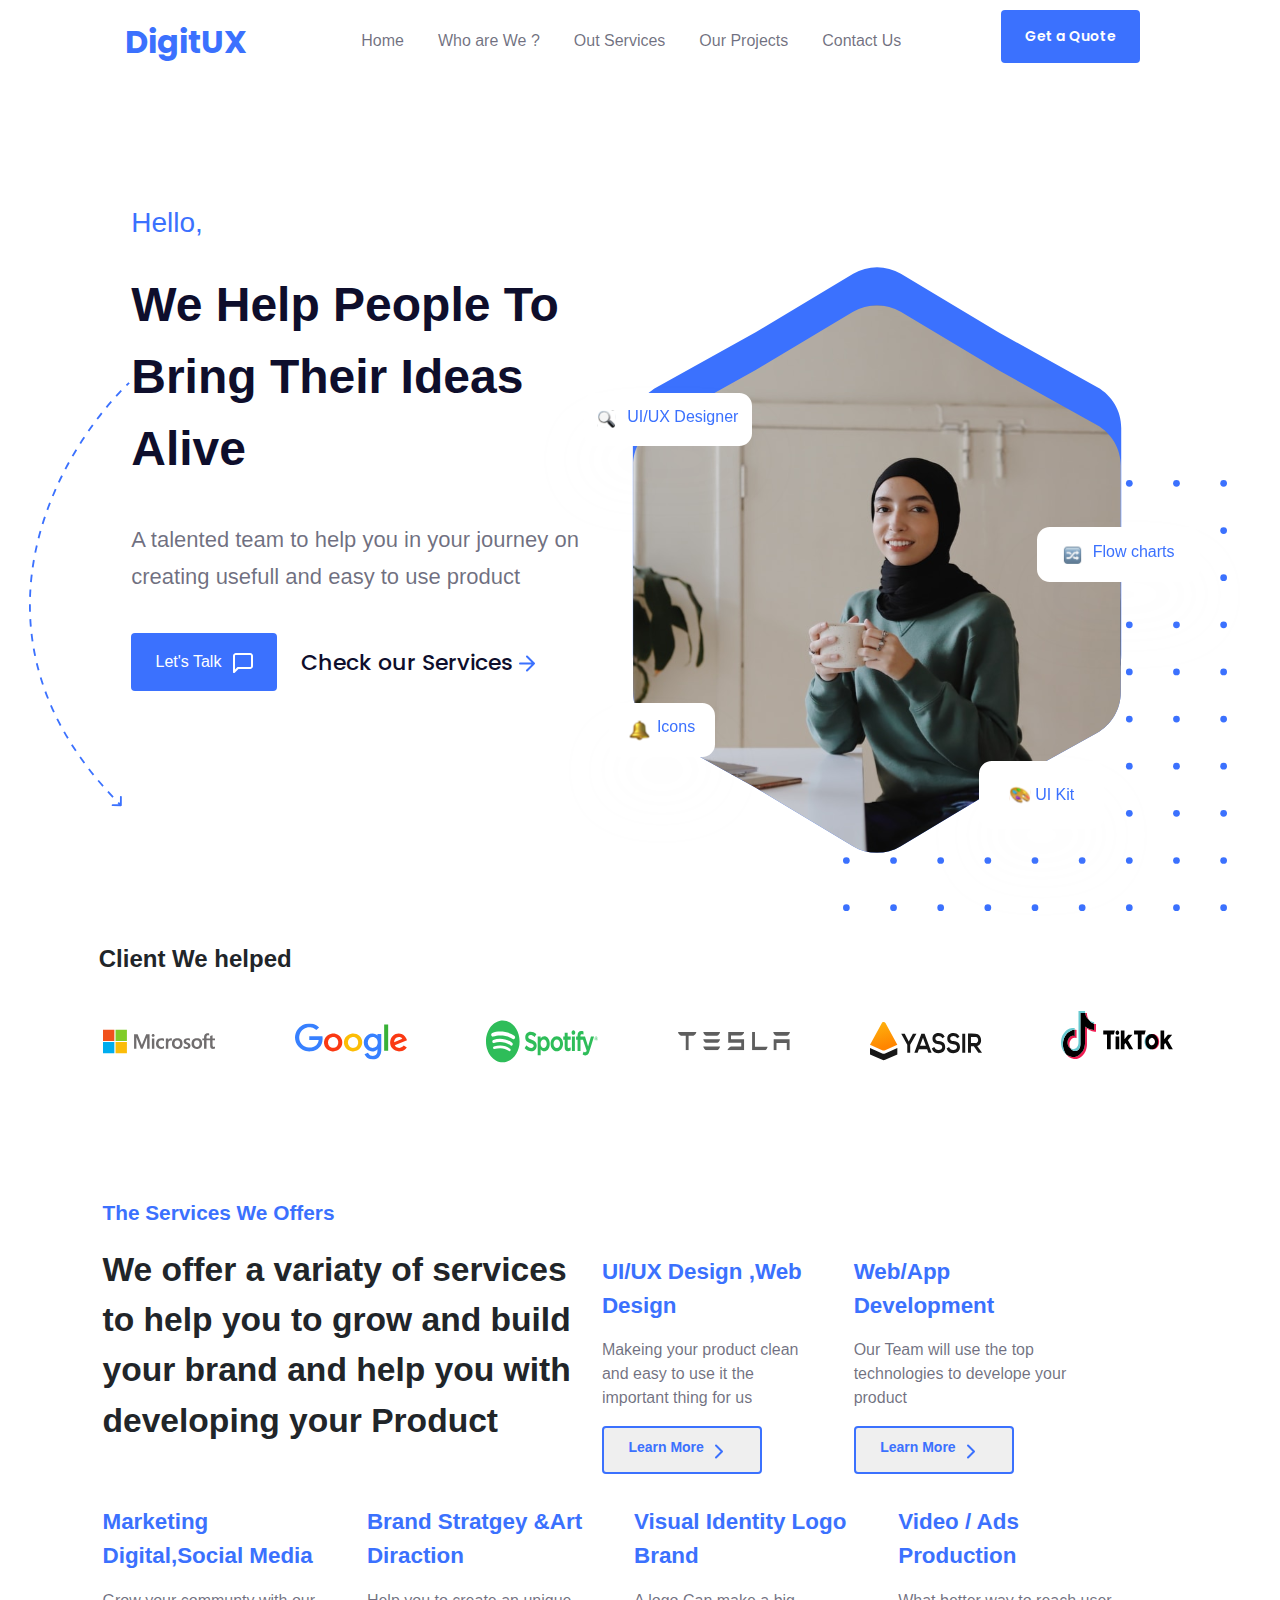
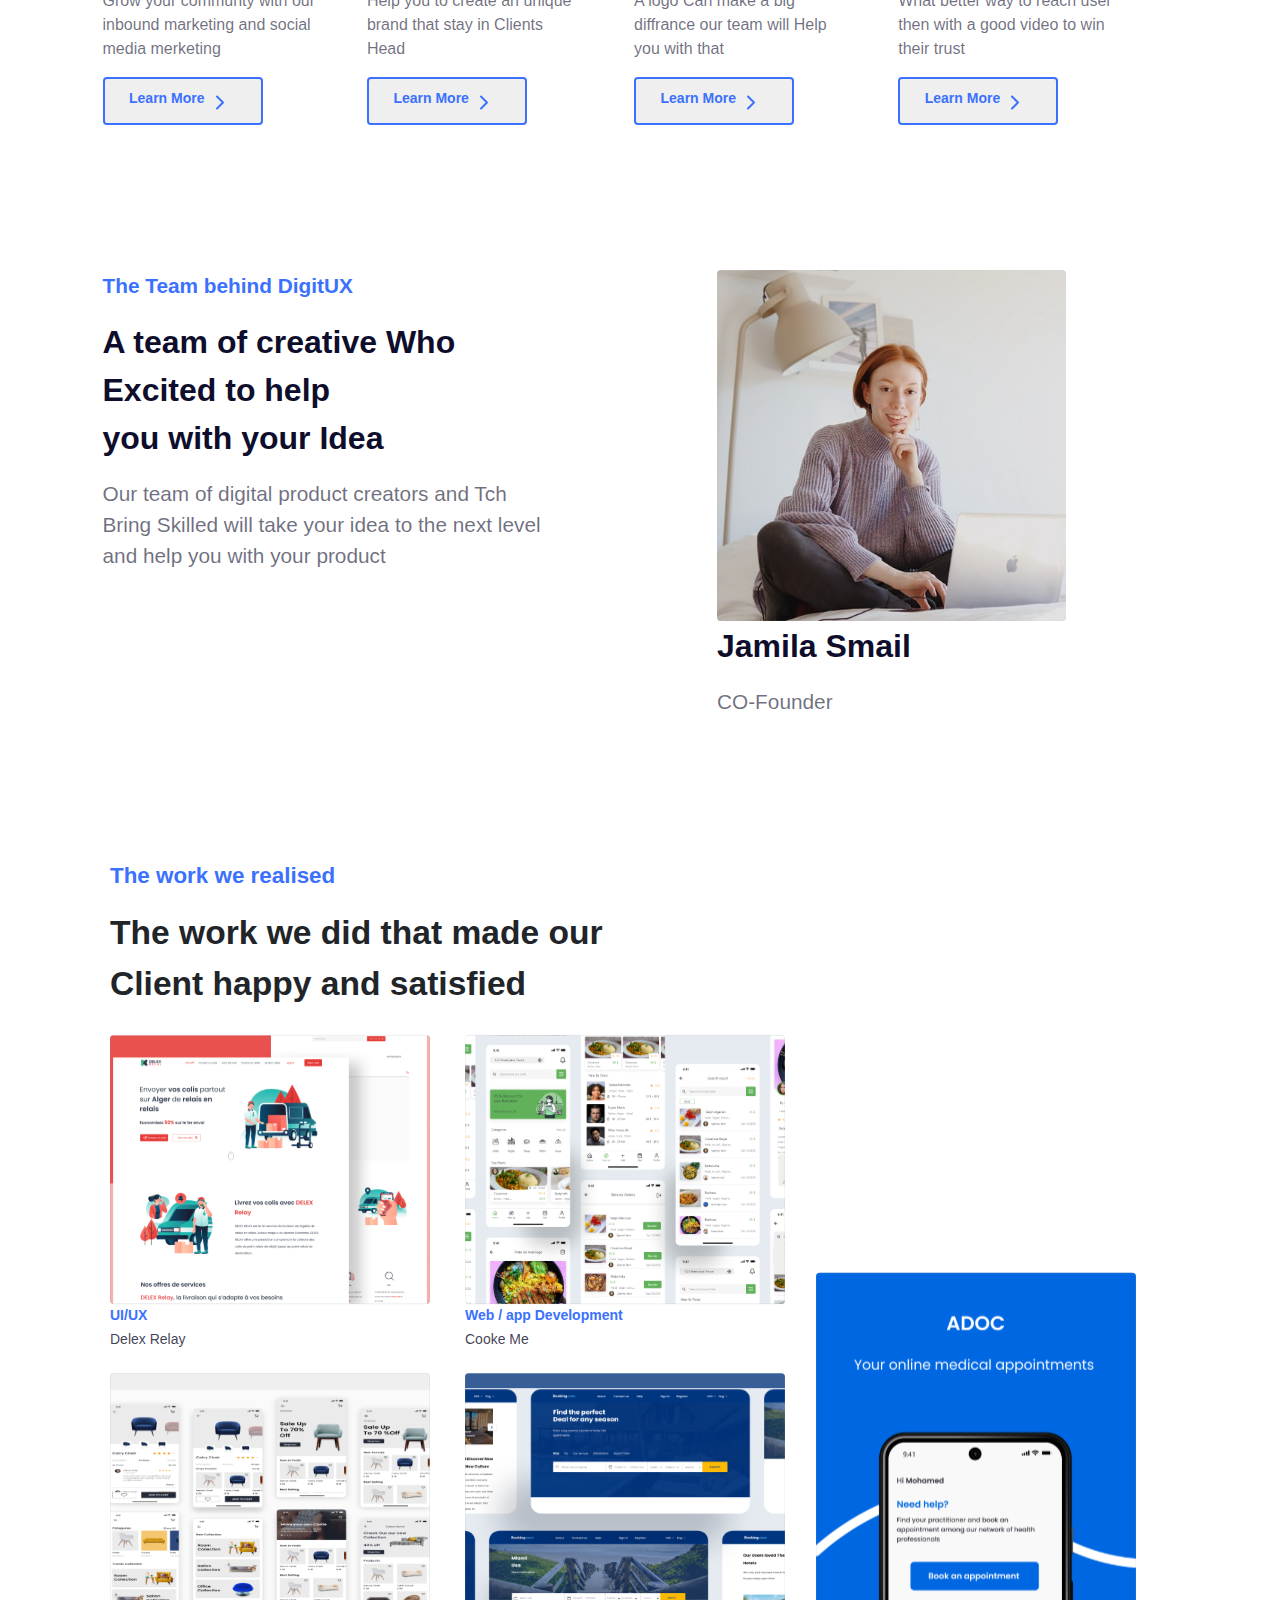
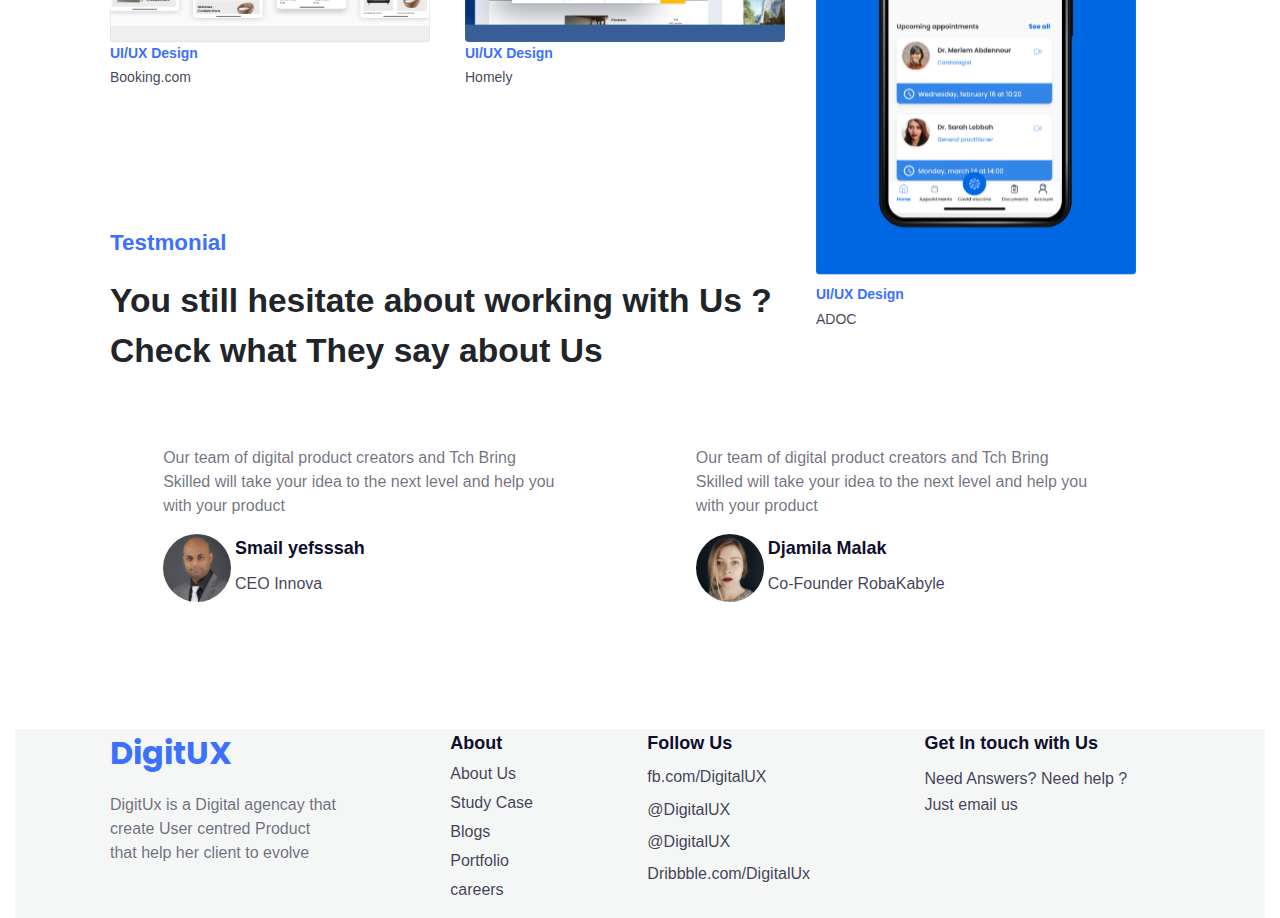
==== commit 6024f910: "final step" ====
--- a/index.html
+++ b/index.html
@@ -133,35 +133,128 @@
             </div>
         </div>
 
-        <!-- Our services -->
-
-        <!-- our team -->
+    <!-- Our services -->
+        
+    <!-- our team -->
         <div class="ourteam">
-            <div>
-                <p>The Team behind DigitUX</p>
-                <p>A team of creative Who <br>Excited to help <br>you with your Idea</p>
-                <p>Our team of digital product creators and Tch <br>Bring Skilled will take your idea to the next level <br>and help you with your product</p>
-            </div>
-            <div class="teamphoto">
-                    <img src="images/Rectangle 14teambegind.svg">
-                    <p>Jamila Smail</p>
-                    <p>CO-Founder</p>
-            </div>
-
-            </div>
+                <div>
+                    <p>The Team behind DigitUX</p>
+                    <p>A team of creative Who <br>Excited to help <br>you with your Idea</p>
+                    <p>Our team of digital product creators and Tch <br>Bring Skilled will take your idea to the next level <br>and help you with your product</p>
+                </div>
+                <div class="teamphoto">
+                        <img src="images/Rectangle 14teambegind.svg">
+                        <p>Jamila Smail</p>
+                        <p>CO-Founder</p>
+                </div>
         </div>
         <!-- our team end -->
+
+        <!-- Our Works -->
         <div class="ourworks">
-
-
-        </div>
-        <div class="testmonail">
-
-
-        </div>
+            <p class="para1">The work we realised</p>
+            <p class="weoffer">The work we did that made our <br>Client happy and satisfied</p>
+           <div  class="ourworkitem">
+             
+                <div class="item1">
+                    <img class="workimage" src="images/Rectangle 16ui ux.svg">
+                    <p class="workheading">UI/UX </p>
+                    <p class="worktext">Delex Relay</p>
+                </div>
+                <div>
+                    <img class="workimage" src="images/Rectangle 17webapp.svg">
+                    <p class="workheading">Web / app Development</p>
+                    <p class="worktext">Cooke Me</p>
+                </div>
+                
+                <div>
+                    <img class="workimage" src="images/ux desgin4.svg">
+                    <p class="workheading">UI/UX Design</p>
+                    <p class="worktext">Booking.com</p>
+                </div>
+                <div>
+                    <img class="workimage" src="images/Rectangle 19ui.ux design 3.svg">
+                    <p class="workheading">UI/UX Design</p>
+                    <p class="worktext">Homely</p>
+                </div>
+                
+              </div> 
+                <div class="item2">
+                    <img class="workimage2" src="images/Rectangle 18uiuxdesgin.svg">
+                    <p class="workheading">UI/UX Design</p>
+                    <p class="worktext" >ADOC</p>
+                </div>
+        
+        
+               
+          
+        </div>
+          <!-- Our Works end -->
+          <!-- Our Testimoniel  -->
+
+        <div class="testmonial">
+            <p class="para1">Testmonial</p>
+            <p class="weoffer">You still hesitate about working with Us ? <br>Check what They say about Us</p>
+            <div class="founder">
+             <div>
+                <p class="para2">Our team of digital product creators and Tch Bring <br>Skilled will take your idea to the next level and help you <br>with your product</p>
+                <img src="images/Ellipse 3ceo.svg">
+                <p class="name">Smail yefsssah</p>
+                <p class="position">CEO Innova</p>
+             </div>
+             <div>
+                <p class="para2">Our team of digital product creators and Tch Bring <br>Skilled will take your idea to the next level and help you <br>with your product</p>
+                <img  src="images/Ellipse 3cofounder.svg">
+                <p class="name">Djamila Malak</p>
+                <p class="position">Co-Founder RobaKabyle</p>
+             </div>
+           </div>
+        </div>
+
+            <!-- Our Testimoniel end  -->
+            <!-- Footer start -->
+       <div class="footerfullwidth">
         <div class="footer">
-
-        </div>
+            <div>
+                <a class="Logo" href="index.html">DigitUX</a> 
+                <p class="para2 pt-3">DigitUx is a Digital agencay that <br>create User centred Product <br>that help her client to evolve</p>
+            </div>
+            <div>
+                <ul class="listitemfooter">
+                    <li class="name">About</li>
+                    <li class="position2">About Us</li>
+                    <li class="position2">Study Case
+                    </li>
+                    <li class="position2">Blogs
+                    </li>
+                    <li class="position2">Portfolio
+                    </li>
+                    <li class="position2">careers</li>
+                </ul>
+            </div>
+            <div>
+                <ul>
+                    <li class="name">Follow Us</li>
+                    <li class="position2">fb.com/DigitalUX</li>
+                    <li class="position2">@DigitalUX</li>
+                    <li class="position2">@DigitalUX</li>
+                    <li class="position2">Dribbble.com/DigitalUx</li>
+                    
+                </ul>
+
+            </div>
+            <div>
+                <ul>
+                    <li class="name">Get In touch with Us</li>
+                    <li class="position2">Need Answers? Need help ? <br>Just email us </li>
+                    <li></li>
+                    
+                </ul>
+            </div>
+        </div>
+
+    </div>     
+         <!-- Footer end -->
     </div>
 
     <script src="https://code.jquery.com/jquery-3.3.1.slim.min.js" integrity="sha384-q8i/X+965DzO0rT7abK41JStQIAqVgRVzpbzo5smXKp4YfRvH+8abtTE1Pi6jizo" crossorigin="anonymous"></script>
--- a/css/style.css
+++ b/css/style.css
@@ -10,6 +10,9 @@
     background: #FFFFFF;
     font-family: 'Poppins';
 }
+ul {
+	list-style: none;
+}
 .navbar{
             width: 85%;
             height: 20%;
@@ -17,7 +20,7 @@
             padding-top: 0.063rem;
         }
         .Logo{
-            padding-left: 1%;
+            /* padding-left: 1%; */
             padding-top: 0.1em;
             font-family: 'Poppins';
             font-style: normal;
@@ -38,11 +41,7 @@
             right: 23%;
             
         }
-        .item{
-    
-            list-style: none;
-           
-        }
+        
         .item a{
             text-decoration: none;
             color: rgba(14, 14, 44, 0.6);
@@ -402,7 +401,7 @@
                 font-style: normal;
                 font-weight: 700;
                 font-size: 2.1rem;
-                width: 48.8%;
+                
             }
             .card{
                 margin: 1% 2% 2% 0%;
@@ -417,13 +416,13 @@
                 color: #3B71FE;
             }
             .para2{
-                width: 100%;
               
 
            
                 font-style: normal;
                 font-weight: 400;
-                font-size: .9rem;
+                font-size: 1rem;
+                line-height: 1.5rem;
               
 
                 color: rgba(14, 14, 44, 0.6);
@@ -503,4 +502,120 @@
                 font-weight: 400;
                 font-size: 1.125rem;
             }
-            +        /* our works */
+        .ourworks{
+            width: 70%;
+            margin-top: 10%;
+            margin-left: 7.6%;
+        }
+       
+        .ourworkitem{
+            width: 80%;
+            display: flex;
+            flex-direction: row;
+            flex-wrap: wrap;
+            gap:5%;
+        }
+        
+       .workheading
+        {
+            font-style: normal;
+            font-weight: 700;
+            font-size: 0.875rem;
+            color: #3B71FE;
+            line-height: 1%;
+
+        }
+        .worktext{
+        
+            font-style: normal;
+            font-weight: 400;
+            font-size: 0.875rem;
+            color: rgba(14, 14, 44, 0.8);
+            line-height: 1rem;
+
+        }
+        .item2{
+            position: absolute;
+            top:178.4rem;
+            left: 51rem;
+        }
+      
+        .workimage{
+            width: 20rem;
+            height: 18.125rem;
+        }
+        .workimage2{
+            width: 20rem;
+            height: 40rem;
+        }
+          /* out works end */
+          /* testimoniel */
+
+        .testmonial{
+            width: 85%;
+            margin-top: 10%;
+            margin-left: 7.6%;
+        }
+        .founder{
+            display: flex;
+            flex-direction: row;
+            gap:14%;
+            padding-top: 5%;
+            padding-left: 5%;
+        }
+        .founder div img{
+            float: left;
+            padding-right: 1%;
+
+        }
+        .name{
+            font-weight: 600;
+            font-size: 1.123rem;
+            line-height: 1.8rem;
+
+            /* identical to box height */
+            
+            
+            /* text */
+            
+            color: #0E0E2C;
+        }
+        .position{
+            font-weight: 500;
+            font-size: 1rem;
+            line-height: .6rem;
+            color: rgba(14, 14, 44, 0.8);
+
+        }
+
+         /* testimoniel */
+        /* Footer */
+       .footerfullwidth{
+        width: 100%;
+        background: rgba(160, 164, 171, 0.1);
+       }
+        .footer{
+            width: 85%;
+            margin-top: 10%;
+            margin-left: 7.6%;
+            
+            display: flex;
+            flex-direction: row;
+            gap: 7%;
+        }  
+        .position2{
+
+            font-weight: 500;
+            font-size: 1rem;;
+            line-height: 1.6rem;
+            padding-top: 4%;
+            color: rgba(14, 14, 44, 0.8);
+
+        }
+        .listitemfooter{
+            line-height: 1.6rem;
+            
+
+        }
+           /* Footer */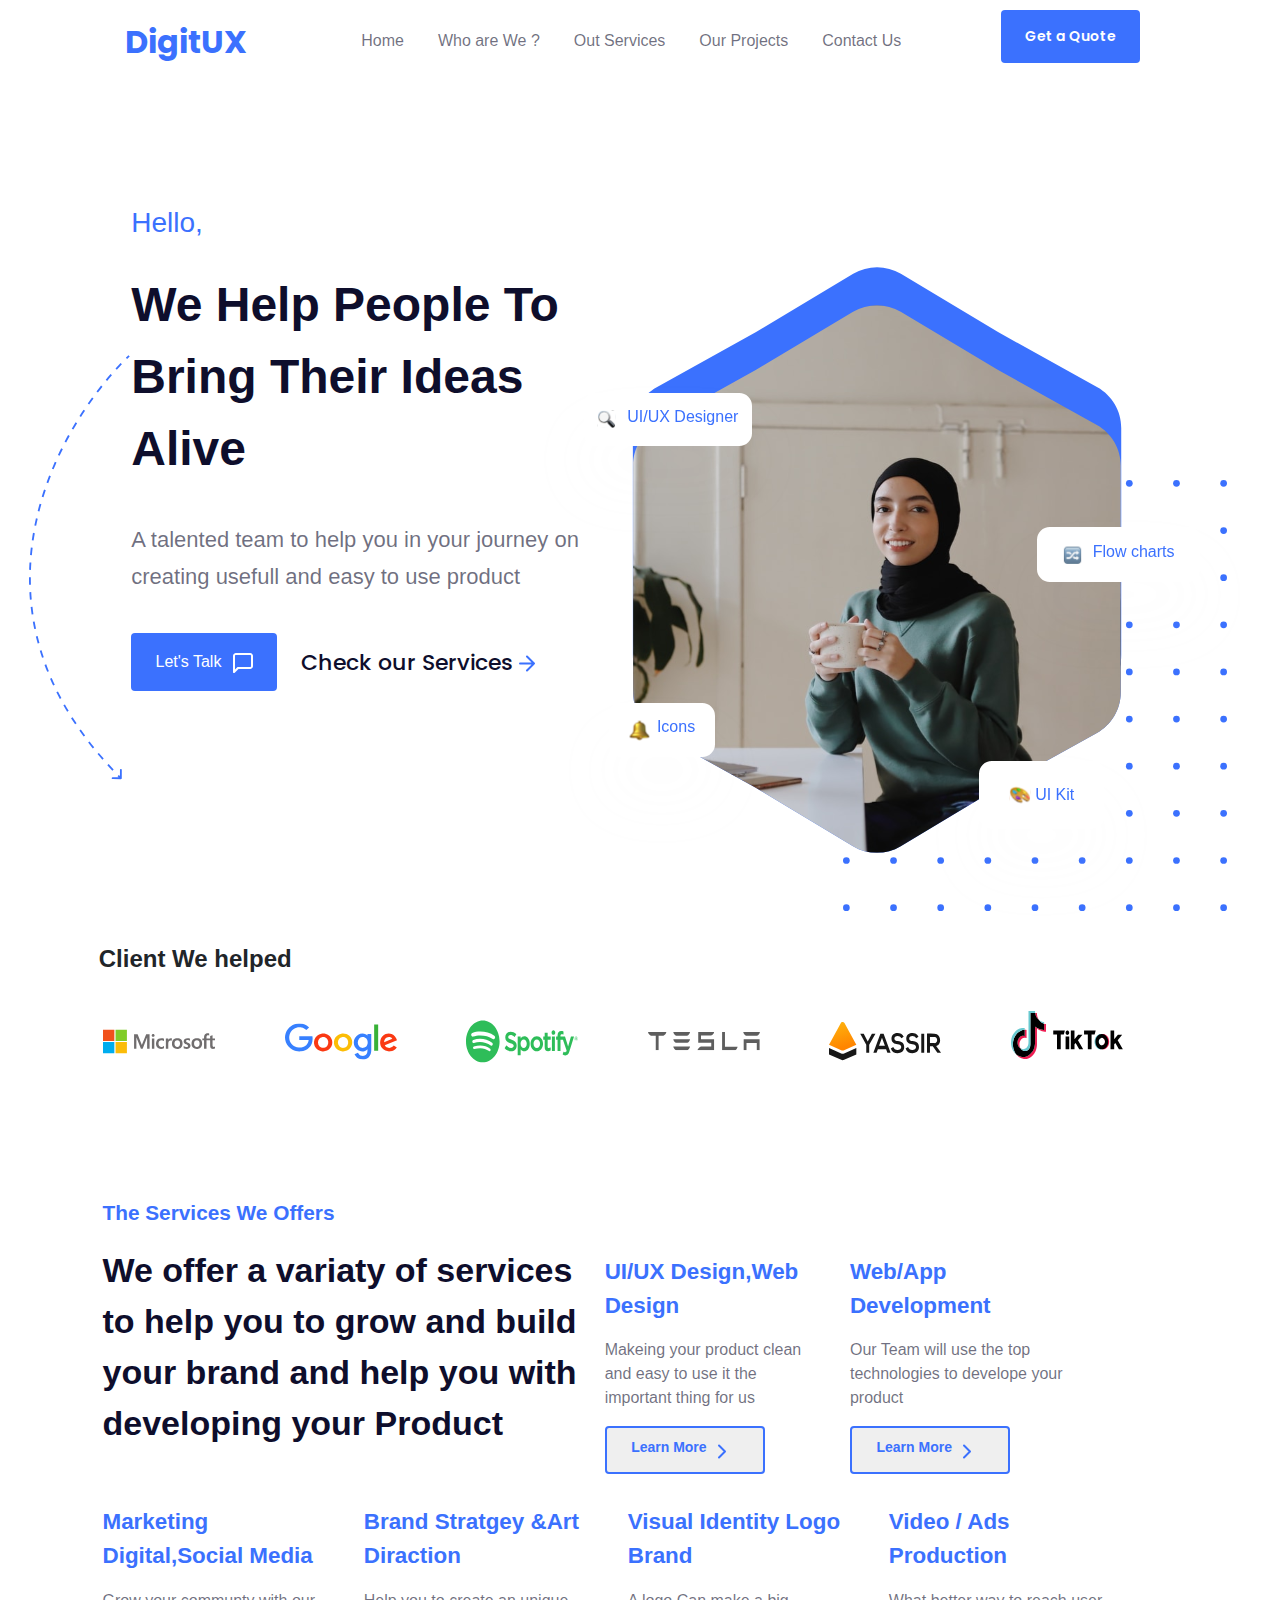
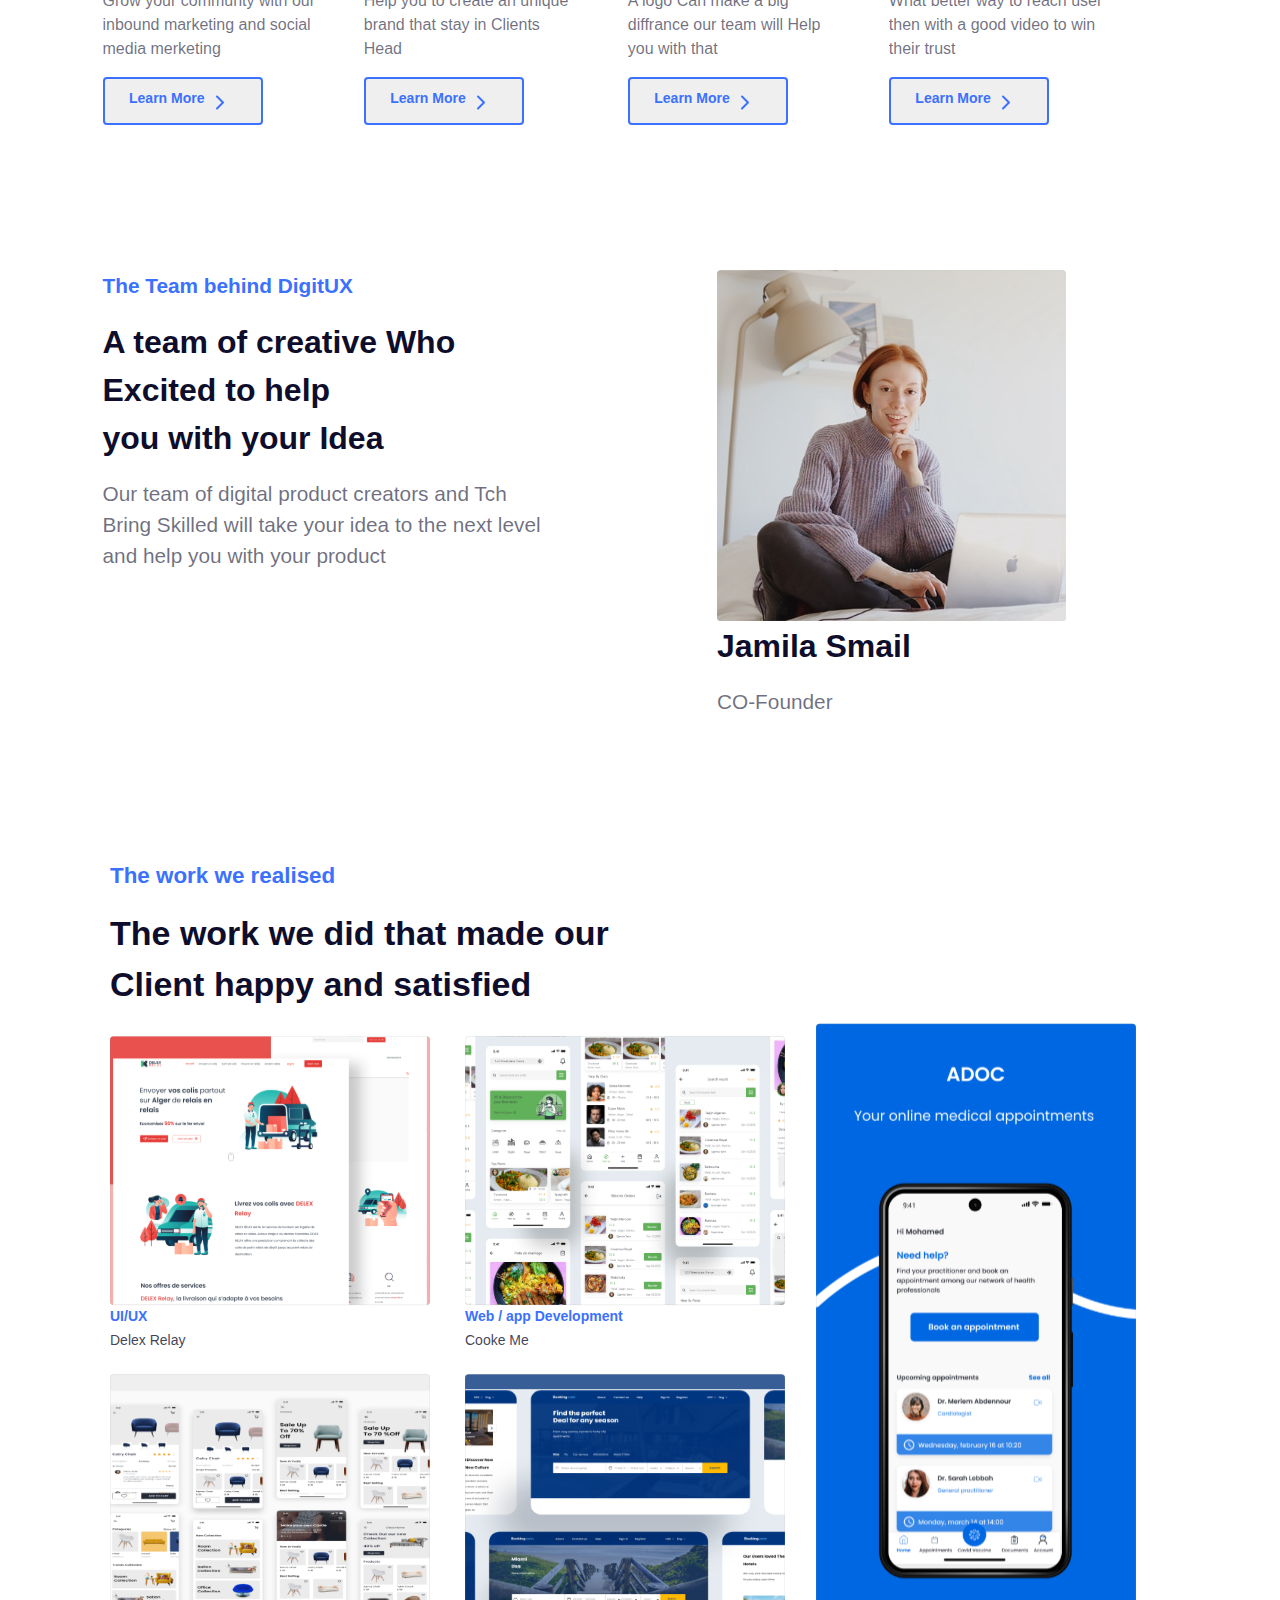
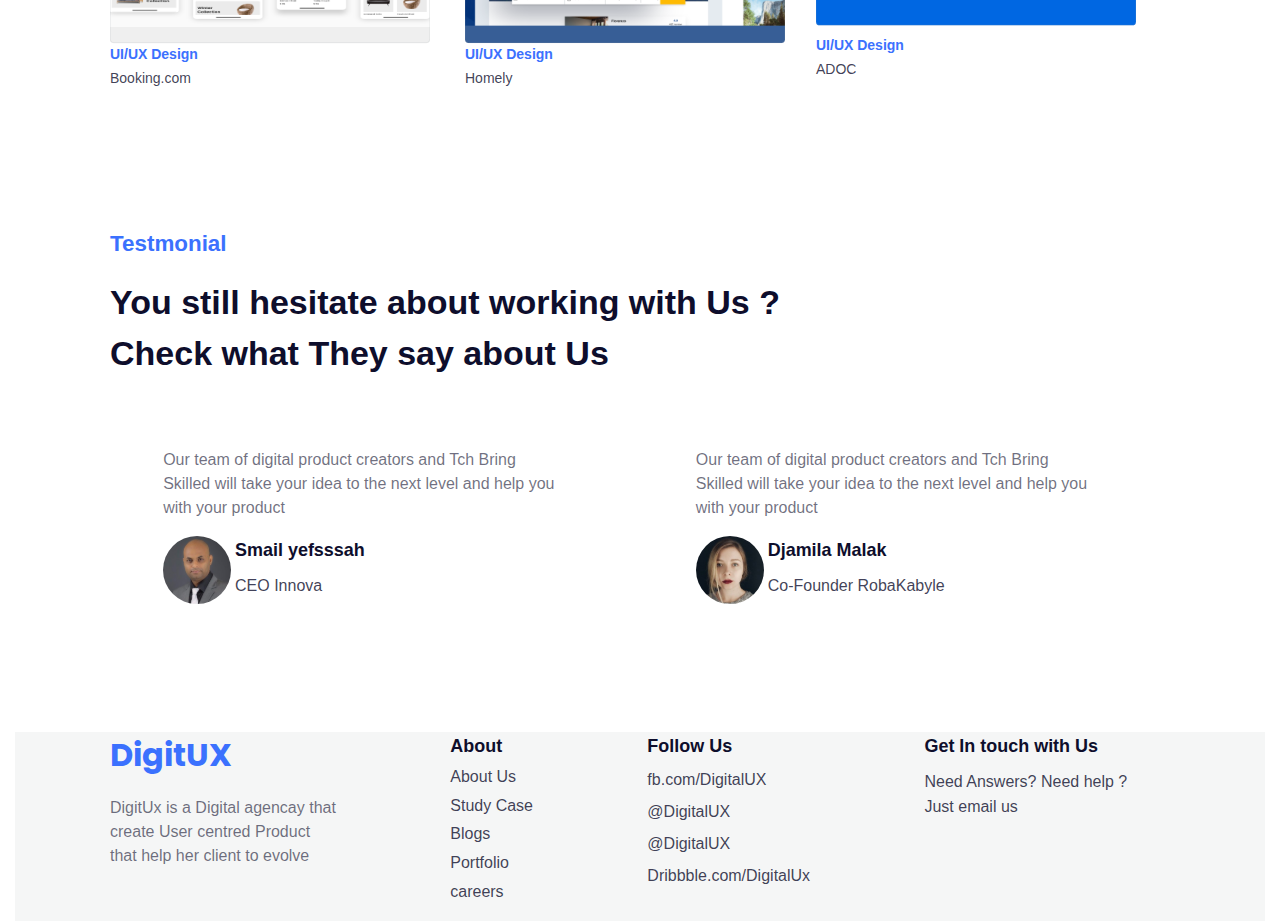
==== commit 08ab734a: "almost finished" ====
--- a/index.html
+++ b/index.html
@@ -100,7 +100,7 @@
             <div class="serviceflex">
                 <p class="weoffer">We offer a variaty of services<br> to help you to grow and build<br> your brand and help you with<br> developing your Product</p>
                 <div class="card border-0">
-                    <p class="para1">UI/UX Design ,Web<br> Design</p>
+                    <p class="para1">UI/UX Design,Web<br> Design</p>
                     <p class="para2">Makeing your product clean <br>and easy to use it the <br>important thing for us</p>
                     <button><label>Learn More </label><img src="images/feather_chevron-right.svg"></button>
                 </div>
--- a/css/style.css
+++ b/css/style.css
@@ -93,7 +93,7 @@
                 width: 6.3rem;
                 height: 27rem;
                 left: 2.3%;
-                top: 42%;
+                top: 39%;
 
 
             }
@@ -366,7 +366,7 @@
                     display: flex;
                     
                     flex-wrap: wrap;
-                    gap: 7.1%;
+                    gap: 6.2%;
                 }
                 .clientitems{
                 width: 10%;
@@ -392,15 +392,17 @@
                 display: flex;
                 flex-wrap: wrap;
                 flex-direction: row;
-                gap: 3%;
+                gap: 2.7%;
                 justify-content:flex-start;
                
             }
             .weoffer{
                 
-                font-style: normal;
                 font-weight: 700;
-                font-size: 2.1rem;
+                font-size: 2.125rem;
+                line-height: 3.188rem;
+                
+                color: #0E0E2C;
                 
             }
             .card{
@@ -408,7 +410,6 @@
                 /* padding-left :1%; */
             }
             .para1{
-                width: 100%;
                
                 font-style: normal;
                 font-weight: 700;
@@ -416,9 +417,6 @@
                 color: #3B71FE;
             }
             .para2{
-              
-
-           
                 font-style: normal;
                 font-weight: 400;
                 font-size: 1rem;
@@ -533,11 +531,10 @@
             font-size: 0.875rem;
             color: rgba(14, 14, 44, 0.8);
             line-height: 1rem;
-
         }
         .item2{
             position: absolute;
-            top:178.4rem;
+            top:162.8rem;
             left: 51rem;
         }
       
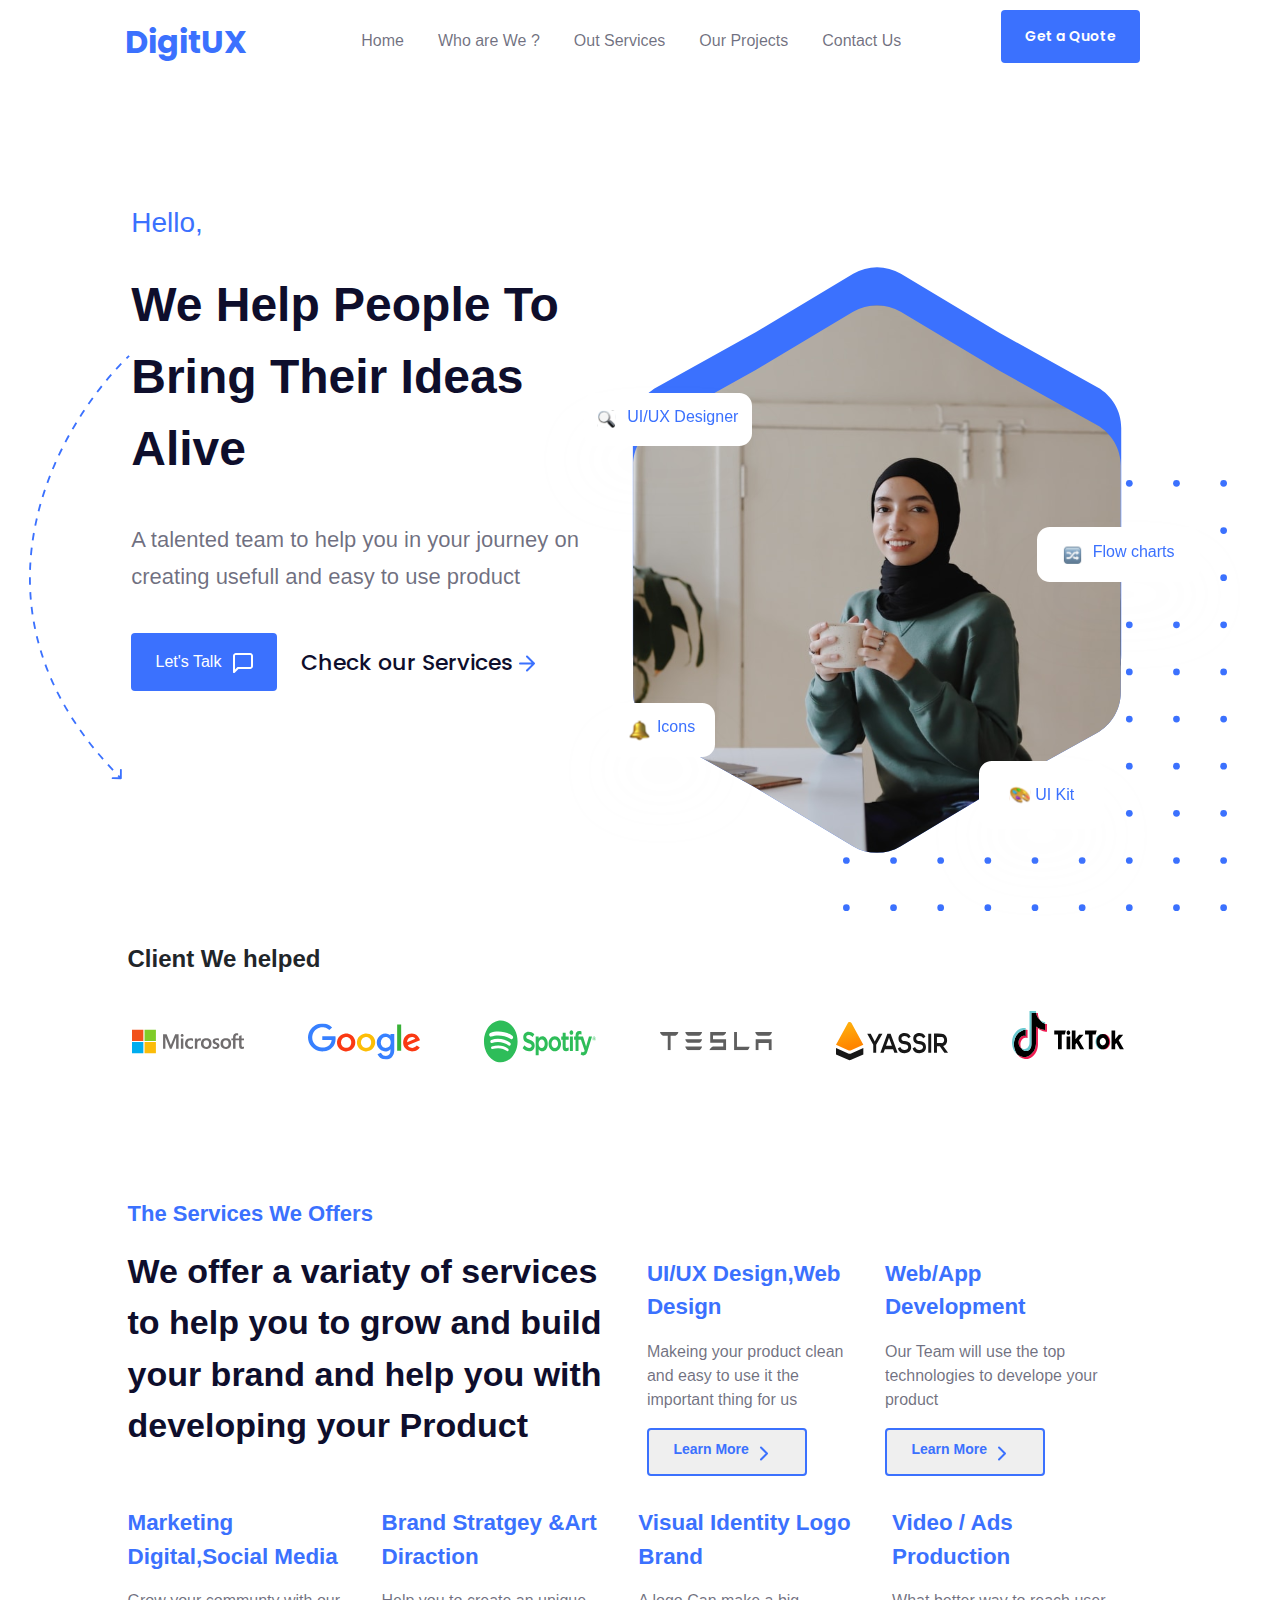
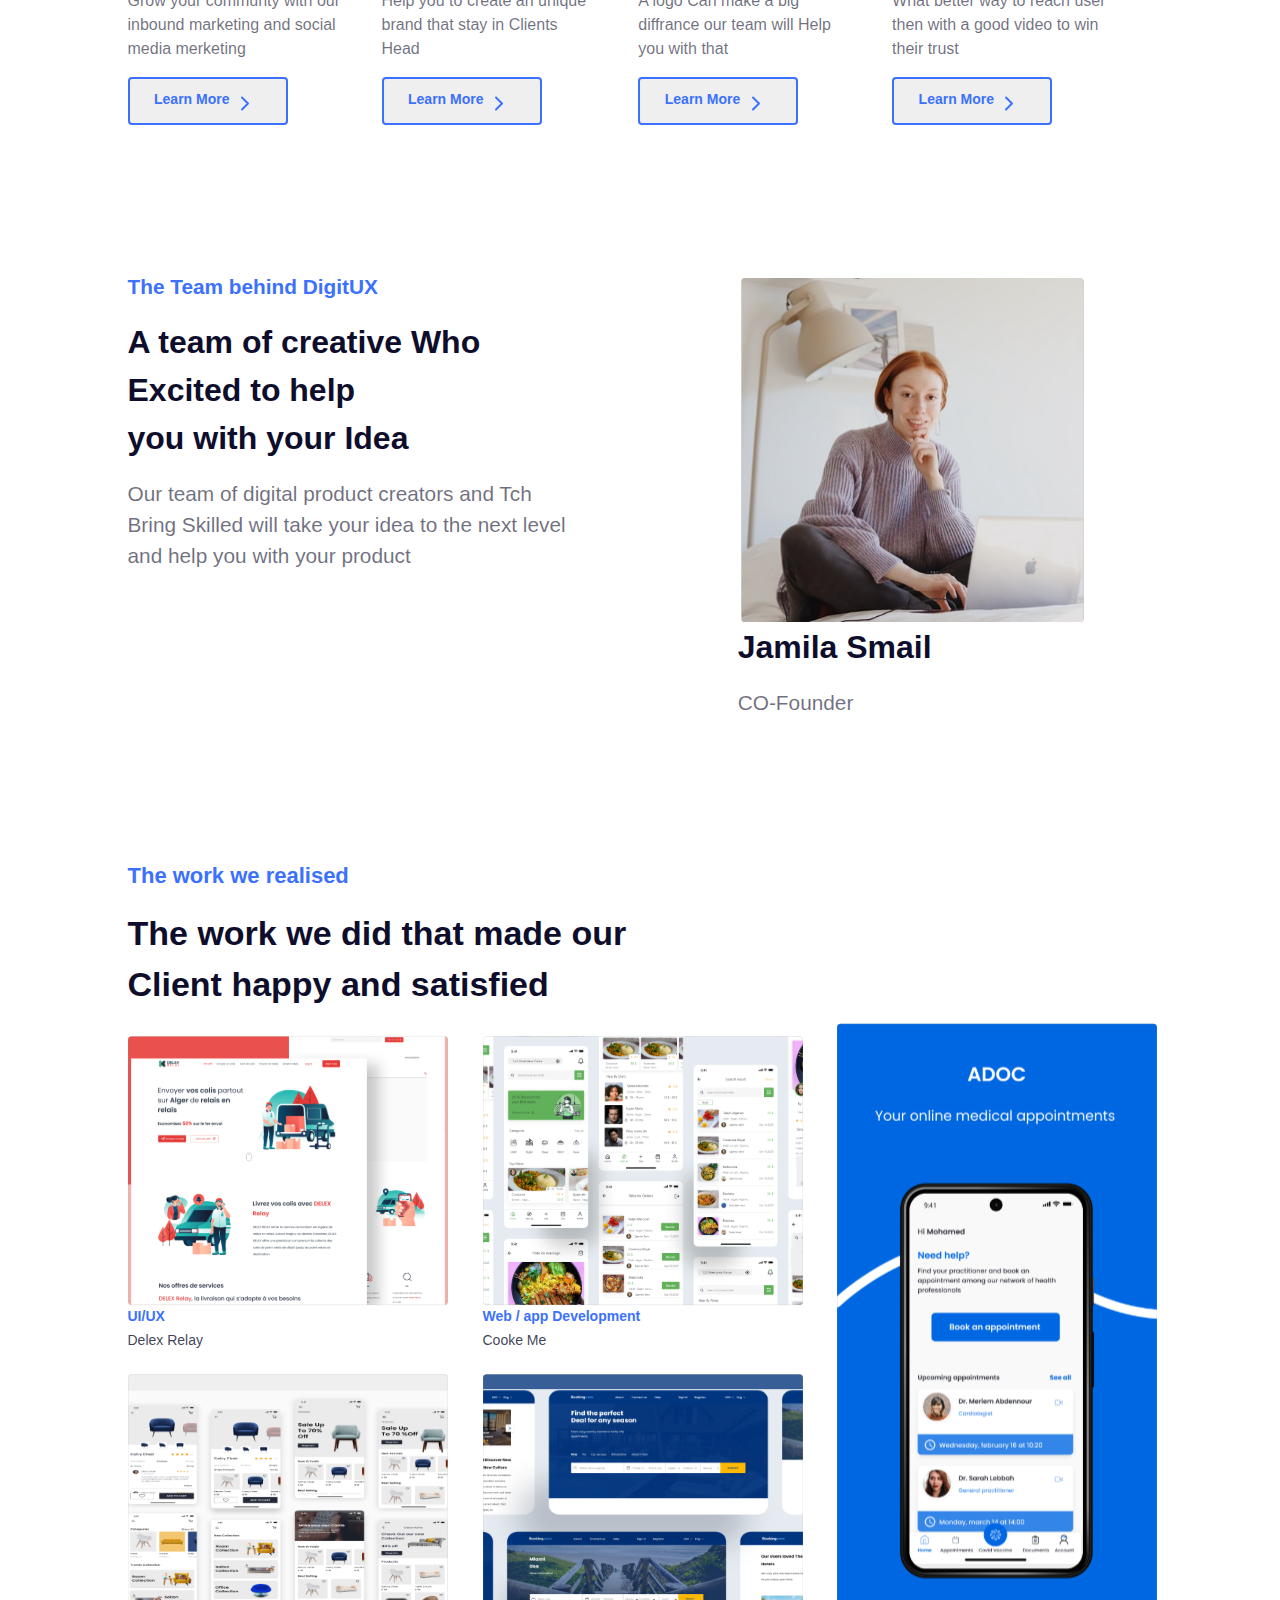
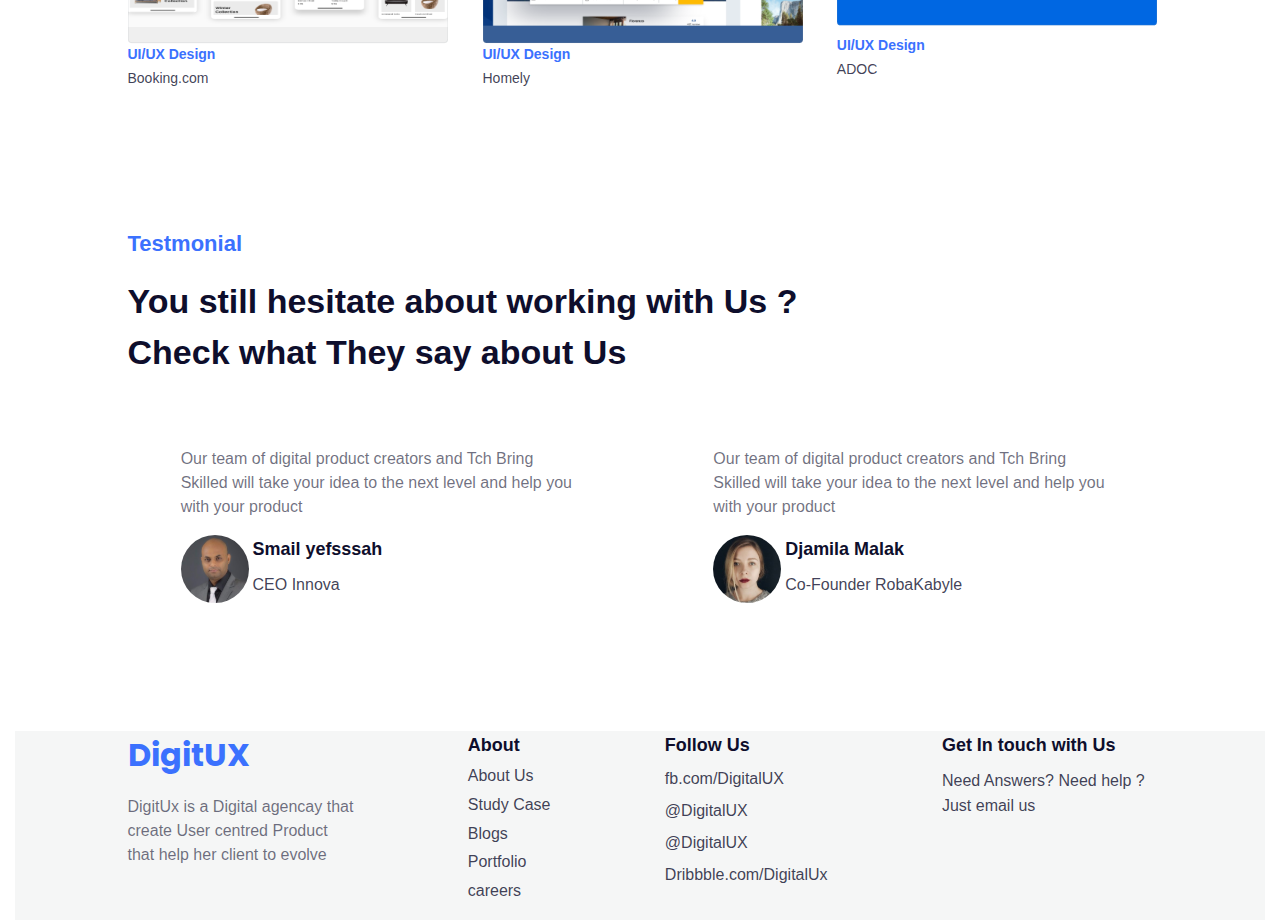
==== commit 5a44124e: "Changes" ====
--- a/index.html
+++ b/index.html
@@ -4,7 +4,7 @@
     <meta charset="UTF-8">
     <meta http-equiv="X-UA-Compatible" content="IE=edge">
     <meta name="viewport" content="width=device-width, initial-scale=1.0">
-    <title>Document</title>
+    <title>DigitUX</title>
     <link rel="preconnect" href="https://fonts.googleapis.com">
     <link rel="preconnect" href="https://fonts.gstatic.com" crossorigin>
     <link rel="preconnect" href="https://fonts.googleapis.com">
@@ -22,7 +22,7 @@
                 <a class="Logo" href="index.html">DigitUX</a> 
                 <ul class="nav-list " >
                             <li class="item"><a href="#">Home</a> </li>
-                            <li class="item"><a href="#">Who are We ?</a></li>
+                            <li class="item"><a href="whoarewe.html">Who are We ?</a></li>
                             <li class="item"><a href="#">Out Services</a></li>
                             <li class="item"><a href="#">Our Projects</a></li>
                             <li class="item"><a href="#">Contact Us</a></li>
@@ -95,10 +95,10 @@
 
         <!-- Our services -->
         <div class="ourservices">
-            <p class="TheServices">The Services We Offers</p>
+            <p class="heading">The Services We Offers</p>
            
             <div class="serviceflex">
-                <p class="weoffer">We offer a variaty of services<br> to help you to grow and build<br> your brand and help you with<br> developing your Product</p>
+                <p class="weoffer mr-4">We offer a variaty of services<br> to help you to grow and build<br> your brand and help you with<br> developing your Product</p>
                 <div class="card border-0">
                     <p class="para1">UI/UX Design,Web<br> Design</p>
                     <p class="para2">Makeing your product clean <br>and easy to use it the <br>important thing for us</p>
@@ -138,21 +138,24 @@
     <!-- our team -->
         <div class="ourteam">
                 <div>
-                    <p>The Team behind DigitUX</p>
+                    <p class="heading">The Team behind DigitUX</p>
                     <p>A team of creative Who <br>Excited to help <br>you with your Idea</p>
                     <p>Our team of digital product creators and Tch <br>Bring Skilled will take your idea to the next level <br>and help you with your product</p>
                 </div>
                 <div class="teamphoto">
+                    <!-- <img class="titik2" src="images/Titik-titik.svg"> -->
                         <img src="images/Rectangle 14teambegind.svg">
                         <p>Jamila Smail</p>
                         <p>CO-Founder</p>
-                </div>
+                       
+                </div>
+                
         </div>
         <!-- our team end -->
 
         <!-- Our Works -->
         <div class="ourworks">
-            <p class="para1">The work we realised</p>
+            <p class="heading">The work we realised</p>
             <p class="weoffer">The work we did that made our <br>Client happy and satisfied</p>
            <div  class="ourworkitem">
              
@@ -184,16 +187,12 @@
                     <p class="workheading">UI/UX Design</p>
                     <p class="worktext" >ADOC</p>
                 </div>
-        
-        
-               
-          
         </div>
           <!-- Our Works end -->
           <!-- Our Testimoniel  -->
 
         <div class="testmonial">
-            <p class="para1">Testmonial</p>
+            <p class="heading">Testmonial</p>
             <p class="weoffer">You still hesitate about working with Us ? <br>Check what They say about Us</p>
             <div class="founder">
              <div>
@@ -241,7 +240,6 @@
                     <li class="position2">Dribbble.com/DigitalUx</li>
                     
                 </ul>
-
             </div>
             <div>
                 <ul>
--- a/css/style.css
+++ b/css/style.css
@@ -1,3 +1,28 @@
+:root{
+    --primary-color:#3B71FE;
+    --boxText-color:#FFFFFF;
+    --largeText-color: #0E0E2C;
+    --text-color: rgba(14, 14, 44, 0.6);
+
+    /* sizing */
+    --primary-size:2rem;
+    --boxText-size:0.875rem;
+    --navText-size:1rem;
+    --LargeText-size:2.5rem;
+    --text-size:1.375rem;
+    
+    --heading-weight:600;
+
+}
+
+.heading{
+    font-weight: var(--heading-weight);
+    font-style: normal;
+    font-size: var(--text-size);
+    color: var(--primary-color);
+    
+}
+
 body
 {
     margin: 0;
@@ -25,9 +50,9 @@
             font-family: 'Poppins';
             font-style: normal;
             font-weight: bold;
-            font-size: 2rem;
+            font-size: var(--primary-size);
             text-decoration: none;
-            color: #3B71FE;
+            color: var(--primary-color);
         }
         .nav-list{
             display: flex;
@@ -35,7 +60,8 @@
             align-items: flex-start;
             padding-top: 1.1em;
             gap: 6%;
-            font-size: 1rem;
+            
+           
             position: absolute;
             left: 20%;
             right: 23%;
@@ -43,8 +69,13 @@
         }
         
         .item a{
+            color: var(--text-color);
+            font-size: var(--navText-size);
             text-decoration: none;
-            color: rgba(14, 14, 44, 0.6);
+            
+        }
+        .item a:hover{
+            color:var(--largeText-color);
         }
         .X-button{
            
@@ -62,11 +93,12 @@
             font-family: 'Poppins';
             font-style: normal;
             font-weight: 600;
-            font-size: .875rem;
+            font-size:var(--boxText-size);
             
             cursor: pointer;
 
-            color: #FFFFFF;
+            color:var(--boxText-color);
+
 
         }
         /* navigation end */
@@ -300,7 +332,6 @@
                 filter: drop-shadow(0px 40px 30px rgba(234, 234, 241, 0.04));
             } */
             
-            
             .unsplash{
                 position: absolute;
                 z-index: -1;
@@ -309,8 +340,6 @@
                 height: 37rem;
                 /* right: 16%; */
                 left:-3%
-             
-            
             }
             .star2
             {
@@ -320,7 +349,7 @@
                 width: 31rem;
                 height: 34.7rem;
                 /* right: 16%; */
-                left:-1.8%
+                left:-1.7%
             }
 
             .titik{
@@ -353,7 +382,7 @@
             .client{
                 width: 90%;
                 margin-top: 20%;
-                margin-left:6.7% ;
+                margin-left:9% ;
                 font-style: normal;
                 font-weight: 700;
                 font-size: 1.5rem;
@@ -366,7 +395,7 @@
                     display: flex;
                     
                     flex-wrap: wrap;
-                    gap: 6.2%;
+                    gap: 5.7%;
                 }
                 .clientitems{
                 width: 10%;
@@ -375,7 +404,7 @@
             /* Services */
 
             .ourservices{
-                padding-left: 7%;
+                padding-left: 9%;
                 padding-top: 10%;
                 width: 90%;
                 
@@ -392,7 +421,7 @@
                 display: flex;
                 flex-wrap: wrap;
                 flex-direction: row;
-                gap: 2.7%;
+                gap: 2.1%;
                 justify-content:flex-start;
                
             }
@@ -445,8 +474,6 @@
             .card button label{
                 width: 79px;
                 height: 21px;
-
-               
                 font-style: normal;
                 font-weight: 600;
                 font-size: 14px;
@@ -454,9 +481,9 @@
                 color: #3B71FE;
             }
      /* Our team */
-            .ourteam{
-               
-                padding-left: 7%;
+            .ourteam
+            {
+                padding-left: 9%;
                 padding-top: 10%;
                 width: 90%;
                 gap: 17%;
@@ -487,13 +514,24 @@
             .teamphoto img{
                 width: 21.8rem;
                 height: 22rem;
+                padding-top: 2%;    
+                }
+            /* .titik2{
+                width: 16.68rem;
+                height: 16.68rem;
+                position: relative;
+                z-index:-1;
               
-            }
+              
+            } */
             
             .teamphoto:nth-child(2) {
+              
                 font-style: normal;
                 font-weight: 700;
                 font-size: 1.3rem;
+                
+
             }
             .teamphoto:nth-child(3) {
                 font-style: normal;
@@ -504,7 +542,7 @@
         .ourworks{
             width: 70%;
             margin-top: 10%;
-            margin-left: 7.6%;
+            margin-left: 9%;
         }
        
         .ourworkitem{
@@ -535,7 +573,7 @@
         .item2{
             position: absolute;
             top:162.8rem;
-            left: 51rem;
+            left: 52.3rem;
         }
       
         .workimage{
@@ -552,7 +590,7 @@
         .testmonial{
             width: 85%;
             margin-top: 10%;
-            margin-left: 7.6%;
+            margin-left: 9%;
         }
         .founder{
             display: flex;
@@ -595,7 +633,7 @@
         .footer{
             width: 85%;
             margin-top: 10%;
-            margin-left: 7.6%;
+            margin-left: 9%;
             
             display: flex;
             flex-direction: row;
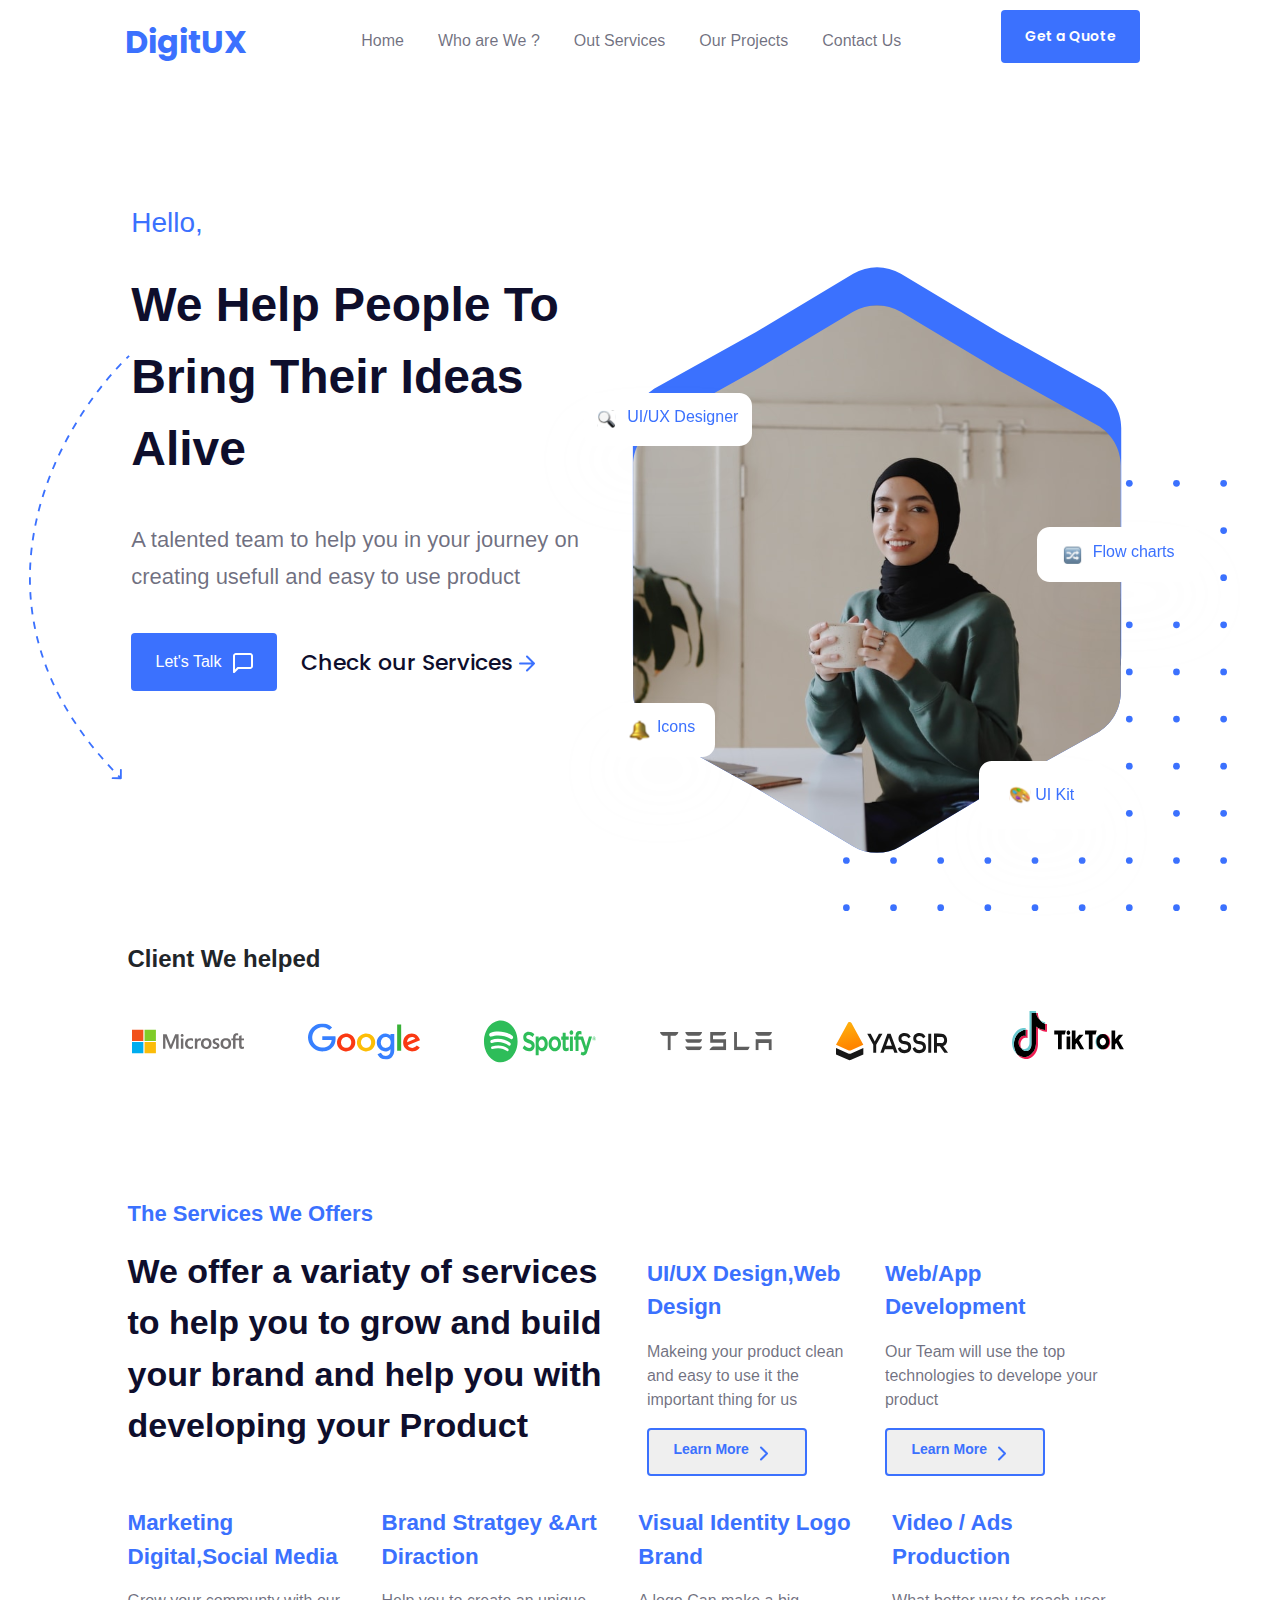
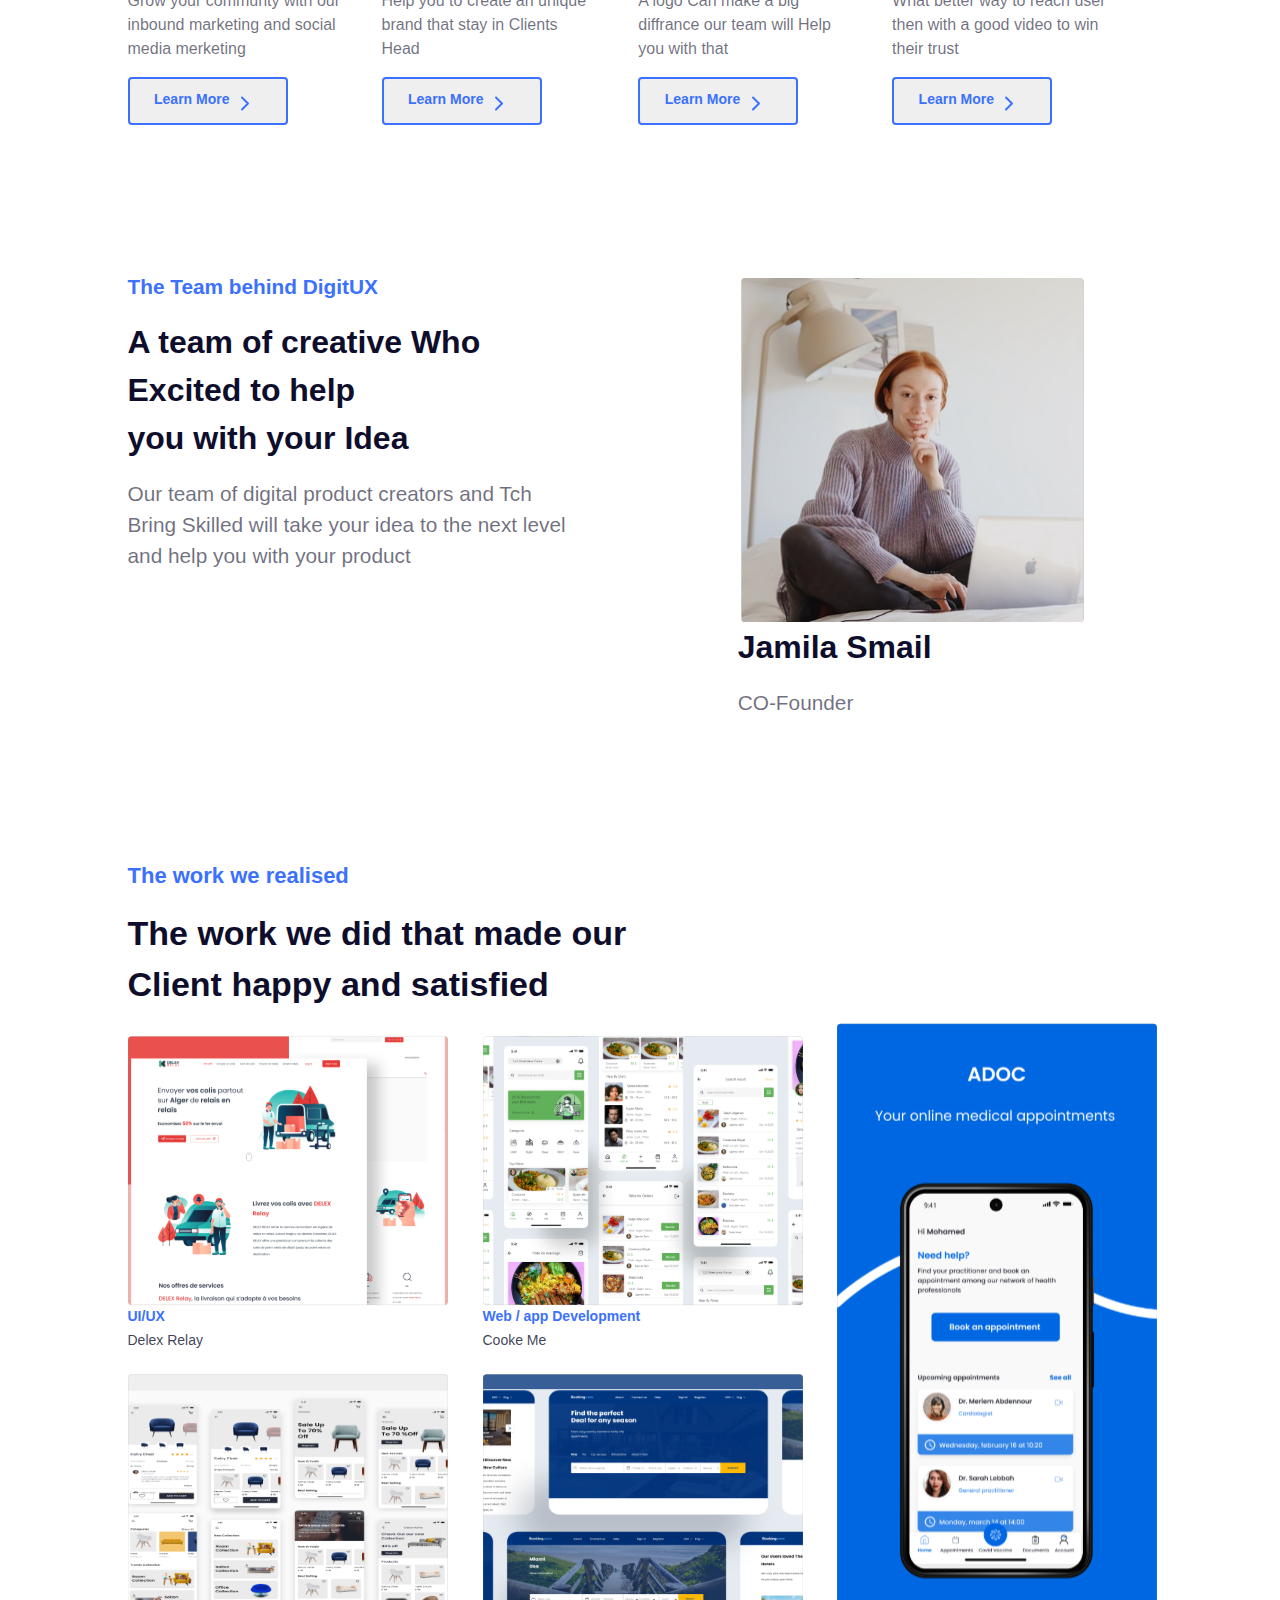
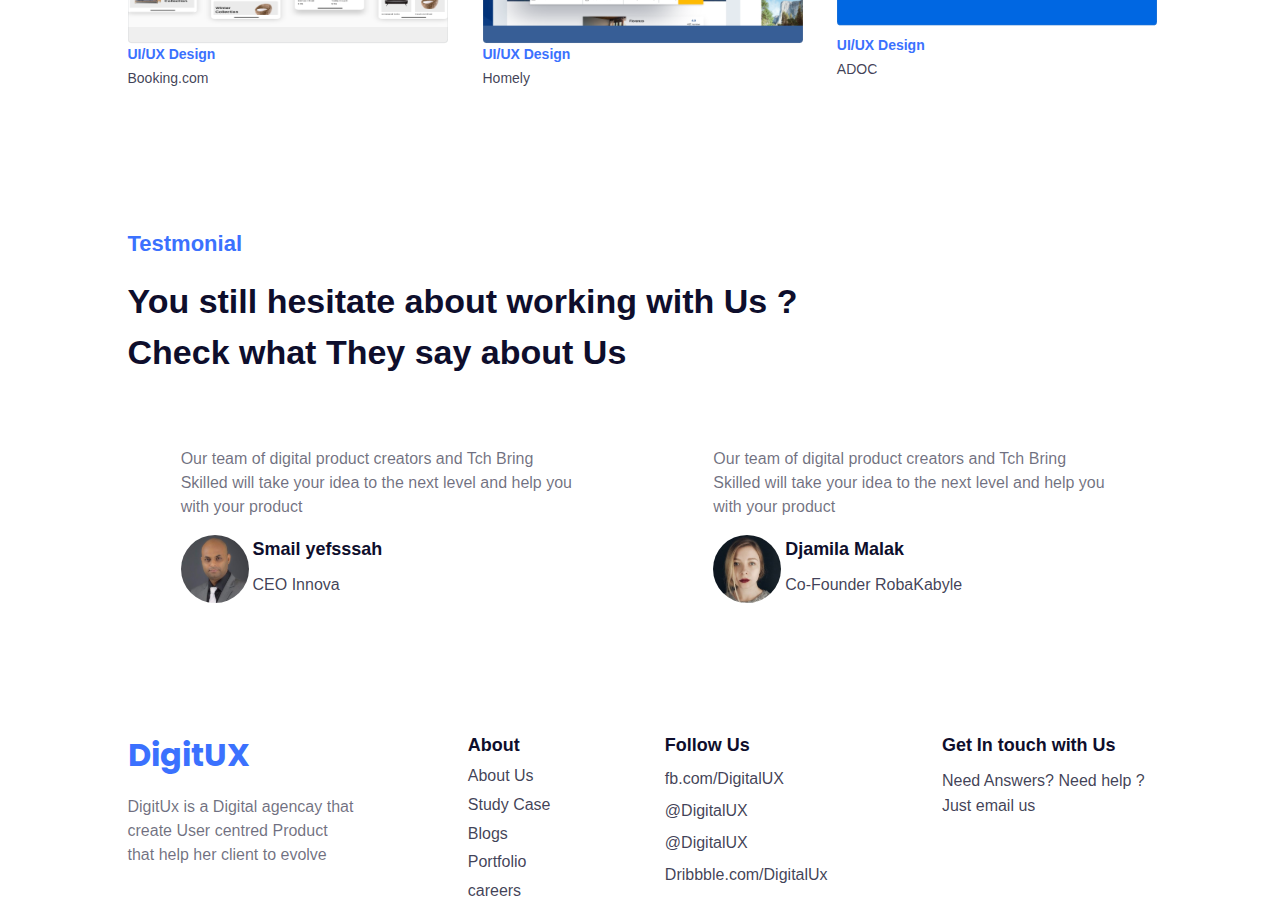
==== commit c61eaaeb: "fixed margin" ====
--- a/index.html
+++ b/index.html
@@ -212,7 +212,7 @@
 
             <!-- Our Testimoniel end  -->
             <!-- Footer start -->
-       <div class="footerfullwidth">
+
         <div class="footer">
             <div>
                 <a class="Logo" href="index.html">DigitUX</a> 
@@ -249,9 +249,7 @@
                     
                 </ul>
             </div>
-        </div>
-
-    </div>     
+        </div>    
          <!-- Footer end -->
     </div>
 
